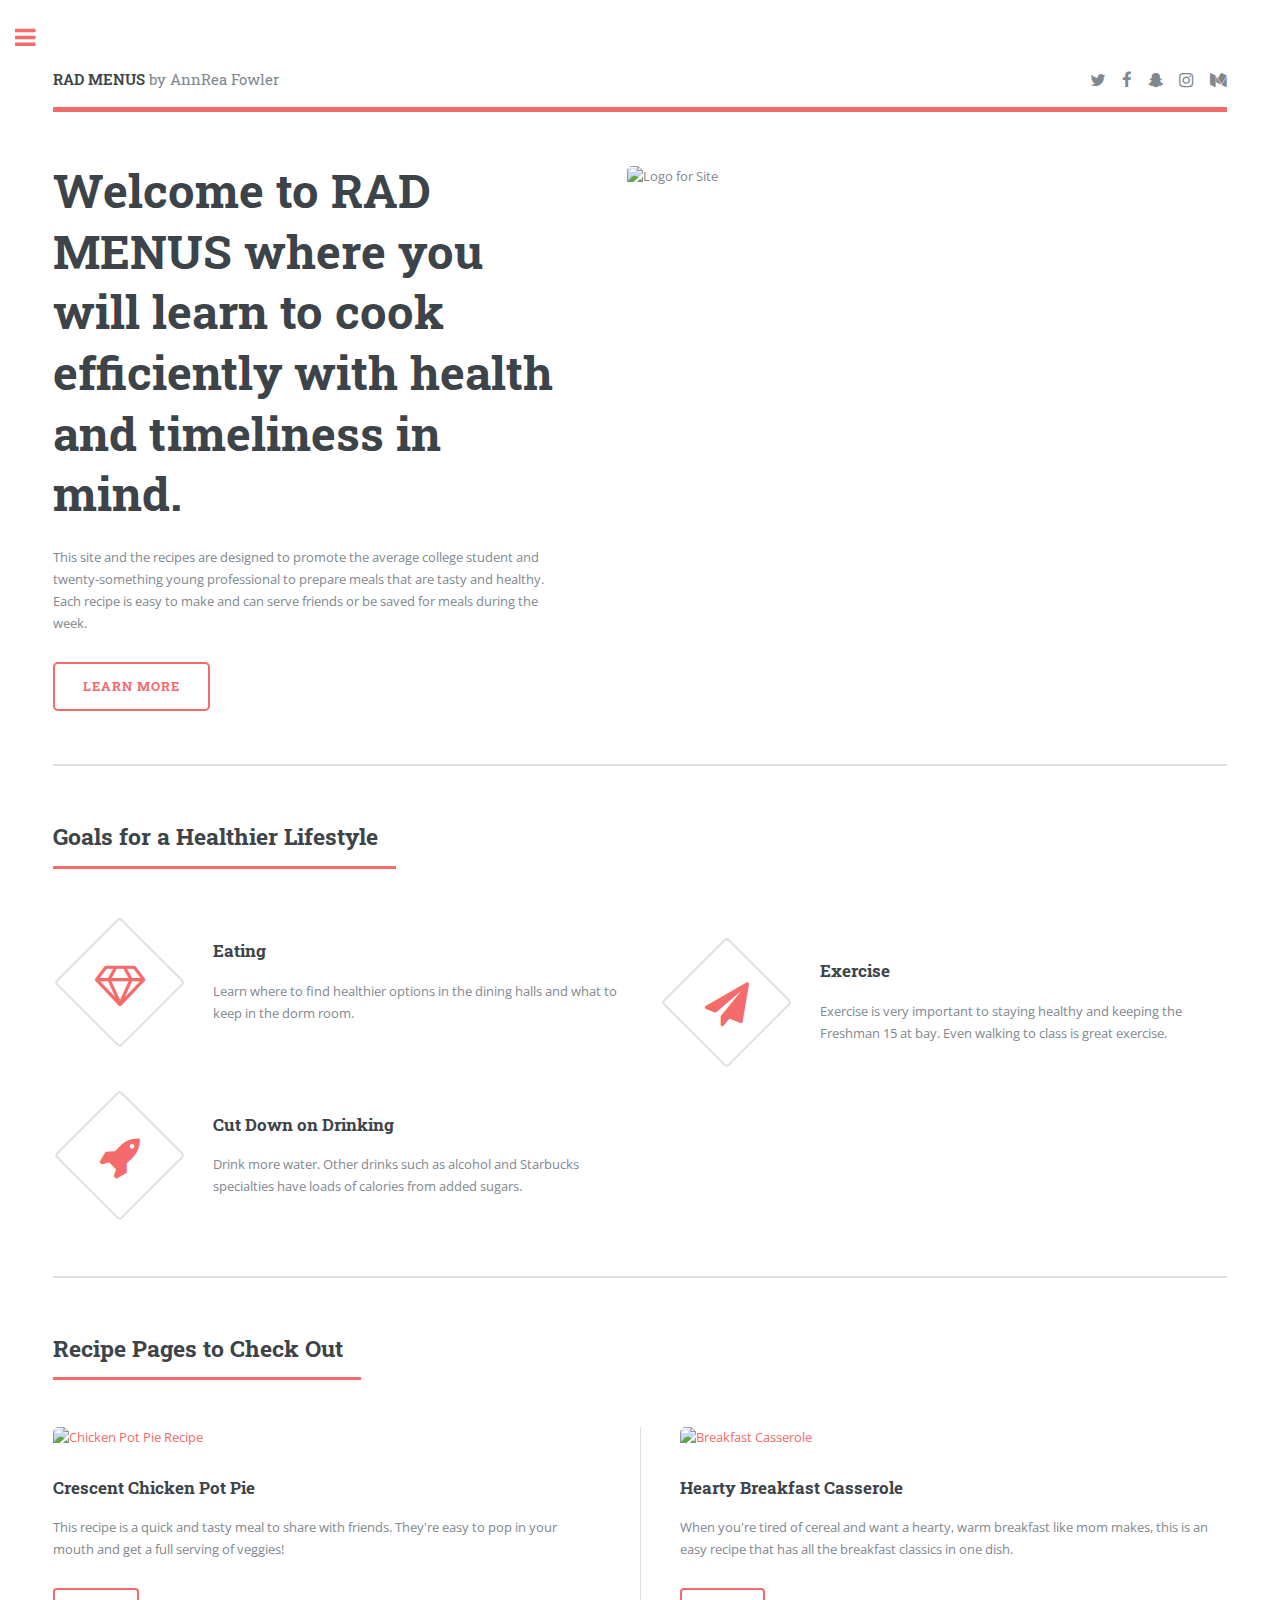
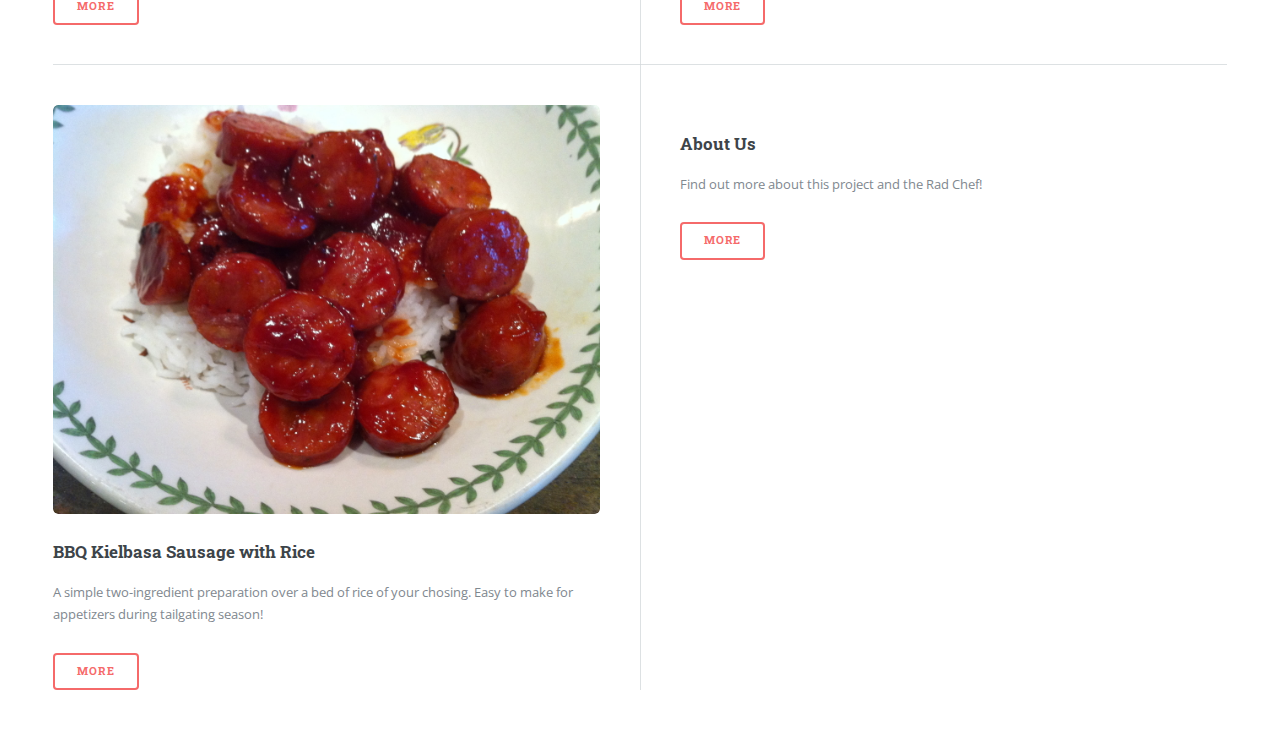
==== cooking/index.html @ 2efb7da5 "s" ====
<!DOCTYPE HTML>
<!--
	Editorial by HTML5 UP
	html5up.net | @ajlkn
	Free for personal and commercial use under the CCA 3.0 license (html5up.net/license)
-->
<html>
	<head>
		<title>Rad Menus</title>
		<meta charset="utf-8" />
		<meta name="viewport" content="width=device-width, initial-scale=1, user-scalable=no" />
		<!--[if lte IE 8]><script src="assets/js/ie/html5shiv.js"></script><![endif]-->
		<link rel="stylesheet" href="assets/css/main.css" />
		<link rel="icon" href="favicon-310.png">
	<style>	.larger-image-content
		{width: 600px;
	} </style>
		<!--[if lte IE 9]><link rel="stylesheet" href="assets/css/ie9.css" /><![endif]-->
		<!--[if lte IE 8]><link rel="stylesheet" href="assets/css/ie8.css" /><![endif]-->
	</head>
	<body>

		<!-- Wrapper -->
			<div id="wrapper">

				<!-- Main -->
					<div id="main">
						<div class="inner">

							<!-- Header -->
								<header id="header">
									<a href="index.html" class="logo"><strong>RAD MENUS</strong> by AnnRea Fowler</a>
									<ul class="icons">
										<li><a href="www.twitter.com" class="icon fa-twitter"><span class="label">Twitter</span></a></li>
										<li><a href="www.facebook.com" class="icon fa-facebook"><span class="label">Facebook</span></a></li>
										<li><a href="#" class="icon fa-snapchat-ghost"><span class="label">Snapchat</span></a></li>
										<li><a href="#" class="icon fa-instagram"><span class="label">Instagram</span></a></li>
										<li><a href="#" class="icon fa-medium"><span class="label">Medium</span></a></li>
									</ul>
								</header>

							<!-- Banner -->
								<section id="banner">
									<div class="content">
										<header>
											<h1>Welcome to RAD MENUS where you will learn to cook efficiently with health and timeliness in mind.</h1>
										</header>
										<p>This site and the recipes are designed to promote the average college student and twenty-something young professional to prepare meals that are tasty and healthy. Each recipe is easy to make and can serve friends or be saved for meals during the week.  </p>
										<ul class="actions">
											<li><a href="About.html" class="button big">Learn More</a></li>
										</ul>
									</div>
									<p><span class="image object">

										<img class=larger-image-content src="http://i68.tinypic.com/2dc66pg.jpg" alt="Logo for Site" style="width:600px;" />
									</span></p>
								</section>

							<!-- Section -->
								<section>
									<header class="major">
										<h2>Goals for a Healthier Lifestyle</h2>
									</header>
									<div class="features">
										<article>
											<span class="icon fa-diamond"></span>
											<div class="content">
												<h3>Eating</h3>
												<p>Learn where to find healthier options in the dining halls and what to keep in the dorm room.</p>
											</div>
										</article>
										<article>
											<span class="icon fa-paper-plane"></span>
											<div class="content">
												<h3>Exercise</h3>
												<p>Exercise is very important to staying healthy and keeping the Freshman 15 at bay. Even walking to class is great exercise. </p>
											</div>
										</article>
										<article>
											<span class="icon fa-rocket"></span>
											<div class="content">
												<h3>Cut Down on Drinking</h3>
												<p>Drink more water. Other drinks such as alcohol and Starbucks specialties have loads of calories from added sugars. </p>
											</div>
										</article>
									</div>
								</section>

							<!-- Section -->
								<section>
									<header class="major">
										<h2>Recipe Pages to Check Out</h2>
									</header>
									<div class="posts">
										<article>
											<a href="Chicken_Pot_Pie_Crescents.html" class="image"><img src="https://images-gmi-pmc.edge-generalmills.com/d4d0c660-a54b-4bd7-8ad3-fb649fcb37a4.jpg" alt="Chicken Pot Pie Recipe" /></a>
											<h3>Crescent Chicken Pot Pie</h3>
											<p>This recipe is a quick and tasty meal to share with friends. They're easy to pop in your mouth and get a full serving of veggies!</p>
											<ul class="actions">
												<li><a href="Chicken_Pot_Pie_Crescents.html" class="button">More</a></li>
											</ul>
										</article>
										<article>
											<a href="Hearty_Breakfast_Casserole.html" class="image"><img src="http://img.sndimg.com/food/image/upload/w_555,h_416,c_fit,fl_progressive,q_95/v1/img/recipes/50/08/9/2I3xii0cQrO5quRrZ9bZ_breakfast-casserole-1.jpg" alt="Breakfast Casserole" /></a>
											<h3>Hearty Breakfast Casserole</h3>
											<p>When you're tired of cereal and want a hearty, warm breakfast like mom makes, this is an easy recipe that has all the breakfast classics in one dish. </p>
											<ul class="actions">
												<li><a href="Hearty_Breakfast_Casserole.html" class="button">More</a></li>
											</ul>
										</article>
										<article>
											<a href="BBQ_Kielbasa_Sausage.html" class="image"><img src="Kielbasa.jpg" alt="" /></a>
											<h3>BBQ Kielbasa Sausage with Rice</h3>
											<p>A simple two-ingredient preparation over a bed of rice of your chosing. Easy to make for appetizers during tailgating season!</p>
											<ul class="actions">
												<li><a href="BBQ_Kielbasa_Sausage.html" class="button">More</a></li>
											</ul>
										</article>
										<article>
											<a href="About.html" class="image"><img src="#" alt="" /></a>
											<h3>About Us</h3>
											<p>Find out more about this project and the Rad Chef!</p>
											<ul class="actions">
												<li><a href="About.html" class="button">More</a></li>
											</ul>
										</article>
									</div>
								</section>

						</div>
					</div>

				<!-- Sidebar -->
					<div id="sidebar">
						<div class="inner">

							<!-- Search -->
								<section id="search" class="alt">
									<form method="post" action="#">
										<input type="text" name="query" id="query" placeholder="Search" />
									</form>
								</section>

							<!-- Menu -->
								<nav id="menu">
									<header class="major">
										<h2>Menu</h2>
									</header>
									<ul>
										<li><a href="index.html">Homepage</a></li>
										<li><a href="About.html">About</a></li>
										<li>
											<span class="opener">Recipes</span>
											<ul>
												<li><a href="Chicken_Pot_Pie_Crescents.html">Chicken Pot Pie Crescents</a></li>
												<li><a href="Hearty_Breakfast_Casserole.html">Hearty Breakfast Casserole</a></li>
												<li><a href="BBQ_Kielbasa_Sausage.html">BBQ Kielbasa Sausage with Rice</a></li>
											</ul>
										</li>

								</nav>

							<!-- Section -->
								<section>
									<header class="major">
										<h2>Foods to Keep Handy in your Room/Apartment</h2>
									</header>
									<div class="mini-posts">
										<article>
											<a href="Eat_Healthy_Podcast.html" class="image"><img src="#" alt="" /></a>
											<p>Listen to this podcast to find out what healthy snacks you should have in your dorm room or apartment. Also, how to make healthier decisions when eating in the dining halls.</p>
										</article>
									</div>
									<ul class="actions">
										<li><a href="#" class="button">More</a></li>
									</ul>
								</section>

							<!-- Section -->
								<section>
									<header class="major">
										<h2>Get in touch</h2>
									</header>
									<p>Do you have any recipe suggestions or any general tips on how to be a healthier college student? Would you like to share workout tips to do during class or work? Contact me here!</p>
									<ul class="contact">
										<li class="fa-envelope-o"><a href="#">annreaf2@vt.edu</a></li>
										<li class="fa-phone">(283) 555-3040</li>
										<li class="fa-home">720 Washington St. SW Blacksburg, VA 24061</li>
									</ul>
								</section>

							<!-- Footer -->
								<footer id="footer">
									<p class="copyright">&copy; Untitled. All rights reserved. Demo Images: <a href="https://unsplash.com">Unsplash</a>. Design: <a href="https://html5up.net">HTML5 UP</a>.</p>
								</footer>

						</div>
					</div>

			</div>

		<!-- Scripts -->
			<script src="assets/js/jquery.min.js"></script>
			<script src="assets/js/skel.min.js"></script>
			<script src="assets/js/util.js"></script>
			<!--[if lte IE 8]><script src="assets/js/ie/respond.min.js"></script><![endif]-->
			<script src="assets/js/main.js"></script>

	</body>
</html>
---- cooking/assets/css/main.css ----
@import url(font-awesome.min.css);
@import url("https://fonts.googleapis.com/css?family=Open+Sans:400,600,400italic,600italic|Roboto+Slab:400,700");

/*
	Editorial by HTML5 UP
	html5up.net | @ajlkn
	Free for personal and commercial use under the CCA 3.0 license (html5up.net/license)
*/

/* Reset */

	html, body, div, span, applet, object, iframe, h1, h2, h3, h4, h5, h6, p, blockquote, pre, a, abbr, acronym, address, big, cite, code, del, dfn, em, img, ins, kbd, q, s, samp, small, strike, strong, sub, sup, tt, var, b, u, i, center, dl, dt, dd, ol, ul, li, fieldset, form, label, legend, table, caption, tbody, tfoot, thead, tr, th, td, article, aside, canvas, details, embed, figure, figcaption, footer, header, hgroup, menu, nav, output, ruby, section, summary, time, mark, audio, video {
		margin: 0;
		padding: 0;
		border: 0;
		font-size: 100%;
		font: inherit;
		vertical-align: baseline;
	}

	article, aside, details, figcaption, figure, footer, header, hgroup, menu, nav, section {
		display: block;
	}

	body {
		line-height: 1;
	}

	ol, ul {
		list-style: none;
	}

	blockquote, q {
		quotes: none;
	}

	blockquote:before, blockquote:after, q:before, q:after {
		content: '';
		content: none;
	}

	table {
		border-collapse: collapse;
		border-spacing: 0;
	}

	body {
		-webkit-text-size-adjust: none;
	}

/* Box Model */

	*, *:before, *:after {
		-moz-box-sizing: border-box;
		-webkit-box-sizing: border-box;
		box-sizing: border-box;
	}

/* Grid */

	.row {
		border-bottom: solid 1px transparent;
		-moz-box-sizing: border-box;
		-webkit-box-sizing: border-box;
		box-sizing: border-box;
	}

	.row > * {
		float: left;
		-moz-box-sizing: border-box;
		-webkit-box-sizing: border-box;
		box-sizing: border-box;
	}

	.row:after, .row:before {
		content: '';
		display: block;
		clear: both;
		height: 0;
	}

	.row.uniform > * > :first-child {
		margin-top: 0;
	}

	.row.uniform > * > :last-child {
		margin-bottom: 0;
	}

	.row.\30 \25 > * {
		padding: 0 0 0 0em;
	}

	.row.\30 \25 {
		margin: 0 0 -1px 0em;
	}

	.row.uniform.\30 \25 > * {
		padding: 0em 0 0 0em;
	}

	.row.uniform.\30 \25 {
		margin: 0em 0 -1px 0em;
	}

	.row > * {
		padding: 0 0 0 1.5em;
	}

	.row {
		margin: 0 0 -1px -1.5em;
	}

	.row.uniform > * {
		padding: 1.5em 0 0 1.5em;
	}

	.row.uniform {
		margin: -1.5em 0 -1px -1.5em;
	}

	.row.\32 00\25 > * {
		padding: 0 0 0 3em;
	}

	.row.\32 00\25 {
		margin: 0 0 -1px -3em;
	}

	.row.uniform.\32 00\25 > * {
		padding: 3em 0 0 3em;
	}

	.row.uniform.\32 00\25 {
		margin: -3em 0 -1px -3em;
	}

	.row.\31 50\25 > * {
		padding: 0 0 0 2.25em;
	}

	.row.\31 50\25 {
		margin: 0 0 -1px -2.25em;
	}

	.row.uniform.\31 50\25 > * {
		padding: 2.25em 0 0 2.25em;
	}

	.row.uniform.\31 50\25 {
		margin: -2.25em 0 -1px -2.25em;
	}

	.row.\35 0\25 > * {
		padding: 0 0 0 0.75em;
	}

	.row.\35 0\25 {
		margin: 0 0 -1px -0.75em;
	}

	.row.uniform.\35 0\25 > * {
		padding: 0.75em 0 0 0.75em;
	}

	.row.uniform.\35 0\25 {
		margin: -0.75em 0 -1px -0.75em;
	}

	.row.\32 5\25 > * {
		padding: 0 0 0 0.375em;
	}

	.row.\32 5\25 {
		margin: 0 0 -1px -0.375em;
	}

	.row.uniform.\32 5\25 > * {
		padding: 0.375em 0 0 0.375em;
	}

	.row.uniform.\32 5\25 {
		margin: -0.375em 0 -1px -0.375em;
	}

	.\31 2u, .\31 2u\24 {
		width: 100%;
		clear: none;
		margin-left: 0;
	}

	.\31 1u, .\31 1u\24 {
		width: 91.6666666667%;
		clear: none;
		margin-left: 0;
	}

	.\31 0u, .\31 0u\24 {
		width: 83.3333333333%;
		clear: none;
		margin-left: 0;
	}

	.\39 u, .\39 u\24 {
		width: 75%;
		clear: none;
		margin-left: 0;
	}

	.\38 u, .\38 u\24 {
		width: 66.6666666667%;
		clear: none;
		margin-left: 0;
	}

	.\37 u, .\37 u\24 {
		width: 58.3333333333%;
		clear: none;
		margin-left: 0;
	}

	.\36 u, .\36 u\24 {
		width: 50%;
		clear: none;
		margin-left: 0;
	}

	.\35 u, .\35 u\24 {
		width: 41.6666666667%;
		clear: none;
		margin-left: 0;
	}

	.\34 u, .\34 u\24 {
		width: 33.3333333333%;
		clear: none;
		margin-left: 0;
	}

	.\33 u, .\33 u\24 {
		width: 25%;
		clear: none;
		margin-left: 0;
	}

	.\32 u, .\32 u\24 {
		width: 16.6666666667%;
		clear: none;
		margin-left: 0;
	}

	.\31 u, .\31 u\24 {
		width: 8.3333333333%;
		clear: none;
		margin-left: 0;
	}

	.\31 2u\24 + *,
	.\31 1u\24 + *,
	.\31 0u\24 + *,
	.\39 u\24 + *,
	.\38 u\24 + *,
	.\37 u\24 + *,
	.\36 u\24 + *,
	.\35 u\24 + *,
	.\34 u\24 + *,
	.\33 u\24 + *,
	.\32 u\24 + *,
	.\31 u\24 + * {
		clear: left;
	}

	.\-11u {
		margin-left: 91.66667%;
	}

	.\-10u {
		margin-left: 83.33333%;
	}

	.\-9u {
		margin-left: 75%;
	}

	.\-8u {
		margin-left: 66.66667%;
	}

	.\-7u {
		margin-left: 58.33333%;
	}

	.\-6u {
		margin-left: 50%;
	}

	.\-5u {
		margin-left: 41.66667%;
	}

	.\-4u {
		margin-left: 33.33333%;
	}

	.\-3u {
		margin-left: 25%;
	}

	.\-2u {
		margin-left: 16.66667%;
	}

	.\-1u {
		margin-left: 8.33333%;
	}

	@media screen and (max-width: 1680px) {

		.row > * {
			padding: 0 0 0 1.5em;
		}

		.row {
			margin: 0 0 -1px -1.5em;
		}

		.row.uniform > * {
			padding: 1.5em 0 0 1.5em;
		}

		.row.uniform {
			margin: -1.5em 0 -1px -1.5em;
		}

		.row.\32 00\25 > * {
			padding: 0 0 0 3em;
		}

		.row.\32 00\25 {
			margin: 0 0 -1px -3em;
		}

		.row.uniform.\32 00\25 > * {
			padding: 3em 0 0 3em;
		}

		.row.uniform.\32 00\25 {
			margin: -3em 0 -1px -3em;
		}

		.row.\31 50\25 > * {
			padding: 0 0 0 2.25em;
		}

		.row.\31 50\25 {
			margin: 0 0 -1px -2.25em;
		}

		.row.uniform.\31 50\25 > * {
			padding: 2.25em 0 0 2.25em;
		}

		.row.uniform.\31 50\25 {
			margin: -2.25em 0 -1px -2.25em;
		}

		.row.\35 0\25 > * {
			padding: 0 0 0 0.75em;
		}

		.row.\35 0\25 {
			margin: 0 0 -1px -0.75em;
		}

		.row.uniform.\35 0\25 > * {
			padding: 0.75em 0 0 0.75em;
		}

		.row.uniform.\35 0\25 {
			margin: -0.75em 0 -1px -0.75em;
		}

		.row.\32 5\25 > * {
			padding: 0 0 0 0.375em;
		}

		.row.\32 5\25 {
			margin: 0 0 -1px -0.375em;
		}

		.row.uniform.\32 5\25 > * {
			padding: 0.375em 0 0 0.375em;
		}

		.row.uniform.\32 5\25 {
			margin: -0.375em 0 -1px -0.375em;
		}

		.\31 2u\28xlarge\29, .\31 2u\24\28xlarge\29 {
			width: 100%;
			clear: none;
			margin-left: 0;
		}

		.\31 1u\28xlarge\29, .\31 1u\24\28xlarge\29 {
			width: 91.6666666667%;
			clear: none;
			margin-left: 0;
		}

		.\31 0u\28xlarge\29, .\31 0u\24\28xlarge\29 {
			width: 83.3333333333%;
			clear: none;
			margin-left: 0;
		}

		.\39 u\28xlarge\29, .\39 u\24\28xlarge\29 {
			width: 75%;
			clear: none;
			margin-left: 0;
		}

		.\38 u\28xlarge\29, .\38 u\24\28xlarge\29 {
			width: 66.6666666667%;
			clear: none;
			margin-left: 0;
		}

		.\37 u\28xlarge\29, .\37 u\24\28xlarge\29 {
			width: 58.3333333333%;
			clear: none;
			margin-left: 0;
		}

		.\36 u\28xlarge\29, .\36 u\24\28xlarge\29 {
			width: 50%;
			clear: none;
			margin-left: 0;
		}

		.\35 u\28xlarge\29, .\35 u\24\28xlarge\29 {
			width: 41.6666666667%;
			clear: none;
			margin-left: 0;
		}

		.\34 u\28xlarge\29, .\34 u\24\28xlarge\29 {
			width: 33.3333333333%;
			clear: none;
			margin-left: 0;
		}

		.\33 u\28xlarge\29, .\33 u\24\28xlarge\29 {
			width: 25%;
			clear: none;
			margin-left: 0;
		}

		.\32 u\28xlarge\29, .\32 u\24\28xlarge\29 {
			width: 16.6666666667%;
			clear: none;
			margin-left: 0;
		}

		.\31 u\28xlarge\29, .\31 u\24\28xlarge\29 {
			width: 8.3333333333%;
			clear: none;
			margin-left: 0;
		}

		.\31 2u\24\28xlarge\29 + *,
		.\31 1u\24\28xlarge\29 + *,
		.\31 0u\24\28xlarge\29 + *,
		.\39 u\24\28xlarge\29 + *,
		.\38 u\24\28xlarge\29 + *,
		.\37 u\24\28xlarge\29 + *,
		.\36 u\24\28xlarge\29 + *,
		.\35 u\24\28xlarge\29 + *,
		.\34 u\24\28xlarge\29 + *,
		.\33 u\24\28xlarge\29 + *,
		.\32 u\24\28xlarge\29 + *,
		.\31 u\24\28xlarge\29 + * {
			clear: left;
		}

		.\-11u\28xlarge\29 {
			margin-left: 91.66667%;
		}

		.\-10u\28xlarge\29 {
			margin-left: 83.33333%;
		}

		.\-9u\28xlarge\29 {
			margin-left: 75%;
		}

		.\-8u\28xlarge\29 {
			margin-left: 66.66667%;
		}

		.\-7u\28xlarge\29 {
			margin-left: 58.33333%;
		}

		.\-6u\28xlarge\29 {
			margin-left: 50%;
		}

		.\-5u\28xlarge\29 {
			margin-left: 41.66667%;
		}

		.\-4u\28xlarge\29 {
			margin-left: 33.33333%;
		}

		.\-3u\28xlarge\29 {
			margin-left: 25%;
		}

		.\-2u\28xlarge\29 {
			margin-left: 16.66667%;
		}

		.\-1u\28xlarge\29 {
			margin-left: 8.33333%;
		}

	}

	@media screen and (max-width: 1280px) {

		.row > * {
			padding: 0 0 0 1.5em;
		}

		.row {
			margin: 0 0 -1px -1.5em;
		}

		.row.uniform > * {
			padding: 1.5em 0 0 1.5em;
		}

		.row.uniform {
			margin: -1.5em 0 -1px -1.5em;
		}

		.row.\32 00\25 > * {
			padding: 0 0 0 3em;
		}

		.row.\32 00\25 {
			margin: 0 0 -1px -3em;
		}

		.row.uniform.\32 00\25 > * {
			padding: 3em 0 0 3em;
		}

		.row.uniform.\32 00\25 {
			margin: -3em 0 -1px -3em;
		}

		.row.\31 50\25 > * {
			padding: 0 0 0 2.25em;
		}

		.row.\31 50\25 {
			margin: 0 0 -1px -2.25em;
		}

		.row.uniform.\31 50\25 > * {
			padding: 2.25em 0 0 2.25em;
		}

		.row.uniform.\31 50\25 {
			margin: -2.25em 0 -1px -2.25em;
		}

		.row.\35 0\25 > * {
			padding: 0 0 0 0.75em;
		}

		.row.\35 0\25 {
			margin: 0 0 -1px -0.75em;
		}

		.row.uniform.\35 0\25 > * {
			padding: 0.75em 0 0 0.75em;
		}

		.row.uniform.\35 0\25 {
			margin: -0.75em 0 -1px -0.75em;
		}

		.row.\32 5\25 > * {
			padding: 0 0 0 0.375em;
		}

		.row.\32 5\25 {
			margin: 0 0 -1px -0.375em;
		}

		.row.uniform.\32 5\25 > * {
			padding: 0.375em 0 0 0.375em;
		}

		.row.uniform.\32 5\25 {
			margin: -0.375em 0 -1px -0.375em;
		}

		.\31 2u\28large\29, .\31 2u\24\28large\29 {
			width: 100%;
			clear: none;
			margin-left: 0;
		}

		.\31 1u\28large\29, .\31 1u\24\28large\29 {
			width: 91.6666666667%;
			clear: none;
			margin-left: 0;
		}

		.\31 0u\28large\29, .\31 0u\24\28large\29 {
			width: 83.3333333333%;
			clear: none;
			margin-left: 0;
		}

		.\39 u\28large\29, .\39 u\24\28large\29 {
			width: 75%;
			clear: none;
			margin-left: 0;
		}

		.\38 u\28large\29, .\38 u\24\28large\29 {
			width: 66.6666666667%;
			clear: none;
			margin-left: 0;
		}

		.\37 u\28large\29, .\37 u\24\28large\29 {
			width: 58.3333333333%;
			clear: none;
			margin-left: 0;
		}

		.\36 u\28large\29, .\36 u\24\28large\29 {
			width: 50%;
			clear: none;
			margin-left: 0;
		}

		.\35 u\28large\29, .\35 u\24\28large\29 {
			width: 41.6666666667%;
			clear: none;
			margin-left: 0;
		}

		.\34 u\28large\29, .\34 u\24\28large\29 {
			width: 33.3333333333%;
			clear: none;
			margin-left: 0;
		}

		.\33 u\28large\29, .\33 u\24\28large\29 {
			width: 25%;
			clear: none;
			margin-left: 0;
		}

		.\32 u\28large\29, .\32 u\24\28large\29 {
			width: 16.6666666667%;
			clear: none;
			margin-left: 0;
		}

		.\31 u\28large\29, .\31 u\24\28large\29 {
			width: 8.3333333333%;
			clear: none;
			margin-left: 0;
		}

		.\31 2u\24\28large\29 + *,
		.\31 1u\24\28large\29 + *,
		.\31 0u\24\28large\29 + *,
		.\39 u\24\28large\29 + *,
		.\38 u\24\28large\29 + *,
		.\37 u\24\28large\29 + *,
		.\36 u\24\28large\29 + *,
		.\35 u\24\28large\29 + *,
		.\34 u\24\28large\29 + *,
		.\33 u\24\28large\29 + *,
		.\32 u\24\28large\29 + *,
		.\31 u\24\28large\29 + * {
			clear: left;
		}

		.\-11u\28large\29 {
			margin-left: 91.66667%;
		}

		.\-10u\28large\29 {
			margin-left: 83.33333%;
		}

		.\-9u\28large\29 {
			margin-left: 75%;
		}

		.\-8u\28large\29 {
			margin-left: 66.66667%;
		}

		.\-7u\28large\29 {
			margin-left: 58.33333%;
		}

		.\-6u\28large\29 {
			margin-left: 50%;
		}

		.\-5u\28large\29 {
			margin-left: 41.66667%;
		}

		.\-4u\28large\29 {
			margin-left: 33.33333%;
		}

		.\-3u\28large\29 {
			margin-left: 25%;
		}

		.\-2u\28large\29 {
			margin-left: 16.66667%;
		}

		.\-1u\28large\29 {
			margin-left: 8.33333%;
		}

	}

	@media screen and (max-width: 980px) {

		.row > * {
			padding: 0 0 0 1.5em;
		}

		.row {
			margin: 0 0 -1px -1.5em;
		}

		.row.uniform > * {
			padding: 1.5em 0 0 1.5em;
		}

		.row.uniform {
			margin: -1.5em 0 -1px -1.5em;
		}

		.row.\32 00\25 > * {
			padding: 0 0 0 3em;
		}

		.row.\32 00\25 {
			margin: 0 0 -1px -3em;
		}

		.row.uniform.\32 00\25 > * {
			padding: 3em 0 0 3em;
		}

		.row.uniform.\32 00\25 {
			margin: -3em 0 -1px -3em;
		}

		.row.\31 50\25 > * {
			padding: 0 0 0 2.25em;
		}

		.row.\31 50\25 {
			margin: 0 0 -1px -2.25em;
		}

		.row.uniform.\31 50\25 > * {
			padding: 2.25em 0 0 2.25em;
		}

		.row.uniform.\31 50\25 {
			margin: -2.25em 0 -1px -2.25em;
		}

		.row.\35 0\25 > * {
			padding: 0 0 0 0.75em;
		}

		.row.\35 0\25 {
			margin: 0 0 -1px -0.75em;
		}

		.row.uniform.\35 0\25 > * {
			padding: 0.75em 0 0 0.75em;
		}

		.row.uniform.\35 0\25 {
			margin: -0.75em 0 -1px -0.75em;
		}

		.row.\32 5\25 > * {
			padding: 0 0 0 0.375em;
		}

		.row.\32 5\25 {
			margin: 0 0 -1px -0.375em;
		}

		.row.uniform.\32 5\25 > * {
			padding: 0.375em 0 0 0.375em;
		}

		.row.uniform.\32 5\25 {
			margin: -0.375em 0 -1px -0.375em;
		}

		.\31 2u\28medium\29, .\31 2u\24\28medium\29 {
			width: 100%;
			clear: none;
			margin-left: 0;
		}

		.\31 1u\28medium\29, .\31 1u\24\28medium\29 {
			width: 91.6666666667%;
			clear: none;
			margin-left: 0;
		}

		.\31 0u\28medium\29, .\31 0u\24\28medium\29 {
			width: 83.3333333333%;
			clear: none;
			margin-left: 0;
		}

		.\39 u\28medium\29, .\39 u\24\28medium\29 {
			width: 75%;
			clear: none;
			margin-left: 0;
		}

		.\38 u\28medium\29, .\38 u\24\28medium\29 {
			width: 66.6666666667%;
			clear: none;
			margin-left: 0;
		}

		.\37 u\28medium\29, .\37 u\24\28medium\29 {
			width: 58.3333333333%;
			clear: none;
			margin-left: 0;
		}

		.\36 u\28medium\29, .\36 u\24\28medium\29 {
			width: 50%;
			clear: none;
			margin-left: 0;
		}

		.\35 u\28medium\29, .\35 u\24\28medium\29 {
			width: 41.6666666667%;
			clear: none;
			margin-left: 0;
		}

		.\34 u\28medium\29, .\34 u\24\28medium\29 {
			width: 33.3333333333%;
			clear: none;
			margin-left: 0;
		}

		.\33 u\28medium\29, .\33 u\24\28medium\29 {
			width: 25%;
			clear: none;
			margin-left: 0;
		}

		.\32 u\28medium\29, .\32 u\24\28medium\29 {
			width: 16.6666666667%;
			clear: none;
			margin-left: 0;
		}

		.\31 u\28medium\29, .\31 u\24\28medium\29 {
			width: 8.3333333333%;
			clear: none;
			margin-left: 0;
		}

		.\31 2u\24\28medium\29 + *,
		.\31 1u\24\28medium\29 + *,
		.\31 0u\24\28medium\29 + *,
		.\39 u\24\28medium\29 + *,
		.\38 u\24\28medium\29 + *,
		.\37 u\24\28medium\29 + *,
		.\36 u\24\28medium\29 + *,
		.\35 u\24\28medium\29 + *,
		.\34 u\24\28medium\29 + *,
		.\33 u\24\28medium\29 + *,
		.\32 u\24\28medium\29 + *,
		.\31 u\24\28medium\29 + * {
			clear: left;
		}

		.\-11u\28medium\29 {
			margin-left: 91.66667%;
		}

		.\-10u\28medium\29 {
			margin-left: 83.33333%;
		}

		.\-9u\28medium\29 {
			margin-left: 75%;
		}

		.\-8u\28medium\29 {
			margin-left: 66.66667%;
		}

		.\-7u\28medium\29 {
			margin-left: 58.33333%;
		}

		.\-6u\28medium\29 {
			margin-left: 50%;
		}

		.\-5u\28medium\29 {
			margin-left: 41.66667%;
		}

		.\-4u\28medium\29 {
			margin-left: 33.33333%;
		}

		.\-3u\28medium\29 {
			margin-left: 25%;
		}

		.\-2u\28medium\29 {
			margin-left: 16.66667%;
		}

		.\-1u\28medium\29 {
			margin-left: 8.33333%;
		}

	}

	@media screen and (max-width: 736px) {

		.row > * {
			padding: 0 0 0 1.5em;
		}

		.row {
			margin: 0 0 -1px -1.5em;
		}

		.row.uniform > * {
			padding: 1.5em 0 0 1.5em;
		}

		.row.uniform {
			margin: -1.5em 0 -1px -1.5em;
		}

		.row.\32 00\25 > * {
			padding: 0 0 0 3em;
		}

		.row.\32 00\25 {
			margin: 0 0 -1px -3em;
		}

		.row.uniform.\32 00\25 > * {
			padding: 3em 0 0 3em;
		}

		.row.uniform.\32 00\25 {
			margin: -3em 0 -1px -3em;
		}

		.row.\31 50\25 > * {
			padding: 0 0 0 2.25em;
		}

		.row.\31 50\25 {
			margin: 0 0 -1px -2.25em;
		}

		.row.uniform.\31 50\25 > * {
			padding: 2.25em 0 0 2.25em;
		}

		.row.uniform.\31 50\25 {
			margin: -2.25em 0 -1px -2.25em;
		}

		.row.\35 0\25 > * {
			padding: 0 0 0 0.75em;
		}

		.row.\35 0\25 {
			margin: 0 0 -1px -0.75em;
		}

		.row.uniform.\35 0\25 > * {
			padding: 0.75em 0 0 0.75em;
		}

		.row.uniform.\35 0\25 {
			margin: -0.75em 0 -1px -0.75em;
		}

		.row.\32 5\25 > * {
			padding: 0 0 0 0.375em;
		}

		.row.\32 5\25 {
			margin: 0 0 -1px -0.375em;
		}

		.row.uniform.\32 5\25 > * {
			padding: 0.375em 0 0 0.375em;
		}

		.row.uniform.\32 5\25 {
			margin: -0.375em 0 -1px -0.375em;
		}

		.\31 2u\28small\29, .\31 2u\24\28small\29 {
			width: 100%;
			clear: none;
			margin-left: 0;
		}

		.\31 1u\28small\29, .\31 1u\24\28small\29 {
			width: 91.6666666667%;
			clear: none;
			margin-left: 0;
		}

		.\31 0u\28small\29, .\31 0u\24\28small\29 {
			width: 83.3333333333%;
			clear: none;
			margin-left: 0;
		}

		.\39 u\28small\29, .\39 u\24\28small\29 {
			width: 75%;
			clear: none;
			margin-left: 0;
		}

		.\38 u\28small\29, .\38 u\24\28small\29 {
			width: 66.6666666667%;
			clear: none;
			margin-left: 0;
		}

		.\37 u\28small\29, .\37 u\24\28small\29 {
			width: 58.3333333333%;
			clear: none;
			margin-left: 0;
		}

		.\36 u\28small\29, .\36 u\24\28small\29 {
			width: 50%;
			clear: none;
			margin-left: 0;
		}

		.\35 u\28small\29, .\35 u\24\28small\29 {
			width: 41.6666666667%;
			clear: none;
			margin-left: 0;
		}

		.\34 u\28small\29, .\34 u\24\28small\29 {
			width: 33.3333333333%;
			clear: none;
			margin-left: 0;
		}

		.\33 u\28small\29, .\33 u\24\28small\29 {
			width: 25%;
			clear: none;
			margin-left: 0;
		}

		.\32 u\28small\29, .\32 u\24\28small\29 {
			width: 16.6666666667%;
			clear: none;
			margin-left: 0;
		}

		.\31 u\28small\29, .\31 u\24\28small\29 {
			width: 8.3333333333%;
			clear: none;
			margin-left: 0;
		}

		.\31 2u\24\28small\29 + *,
		.\31 1u\24\28small\29 + *,
		.\31 0u\24\28small\29 + *,
		.\39 u\24\28small\29 + *,
		.\38 u\24\28small\29 + *,
		.\37 u\24\28small\29 + *,
		.\36 u\24\28small\29 + *,
		.\35 u\24\28small\29 + *,
		.\34 u\24\28small\29 + *,
		.\33 u\24\28small\29 + *,
		.\32 u\24\28small\29 + *,
		.\31 u\24\28small\29 + * {
			clear: left;
		}

		.\-11u\28small\29 {
			margin-left: 91.66667%;
		}

		.\-10u\28small\29 {
			margin-left: 83.33333%;
		}

		.\-9u\28small\29 {
			margin-left: 75%;
		}

		.\-8u\28small\29 {
			margin-left: 66.66667%;
		}

		.\-7u\28small\29 {
			margin-left: 58.33333%;
		}

		.\-6u\28small\29 {
			margin-left: 50%;
		}

		.\-5u\28small\29 {
			margin-left: 41.66667%;
		}

		.\-4u\28small\29 {
			margin-left: 33.33333%;
		}

		.\-3u\28small\29 {
			margin-left: 25%;
		}

		.\-2u\28small\29 {
			margin-left: 16.66667%;
		}

		.\-1u\28small\29 {
			margin-left: 8.33333%;
		}

	}

	@media screen and (max-width: 480px) {

		.row > * {
			padding: 0 0 0 1.5em;
		}

		.row {
			margin: 0 0 -1px -1.5em;
		}

		.row.uniform > * {
			padding: 1.5em 0 0 1.5em;
		}

		.row.uniform {
			margin: -1.5em 0 -1px -1.5em;
		}

		.row.\32 00\25 > * {
			padding: 0 0 0 3em;
		}

		.row.\32 00\25 {
			margin: 0 0 -1px -3em;
		}

		.row.uniform.\32 00\25 > * {
			padding: 3em 0 0 3em;
		}

		.row.uniform.\32 00\25 {
			margin: -3em 0 -1px -3em;
		}

		.row.\31 50\25 > * {
			padding: 0 0 0 2.25em;
		}

		.row.\31 50\25 {
			margin: 0 0 -1px -2.25em;
		}

		.row.uniform.\31 50\25 > * {
			padding: 2.25em 0 0 2.25em;
		}

		.row.uniform.\31 50\25 {
			margin: -2.25em 0 -1px -2.25em;
		}

		.row.\35 0\25 > * {
			padding: 0 0 0 0.75em;
		}

		.row.\35 0\25 {
			margin: 0 0 -1px -0.75em;
		}

		.row.uniform.\35 0\25 > * {
			padding: 0.75em 0 0 0.75em;
		}

		.row.uniform.\35 0\25 {
			margin: -0.75em 0 -1px -0.75em;
		}

		.row.\32 5\25 > * {
			padding: 0 0 0 0.375em;
		}

		.row.\32 5\25 {
			margin: 0 0 -1px -0.375em;
		}

		.row.uniform.\32 5\25 > * {
			padding: 0.375em 0 0 0.375em;
		}

		.row.uniform.\32 5\25 {
			margin: -0.375em 0 -1px -0.375em;
		}

		.\31 2u\28xsmall\29, .\31 2u\24\28xsmall\29 {
			width: 100%;
			clear: none;
			margin-left: 0;
		}

		.\31 1u\28xsmall\29, .\31 1u\24\28xsmall\29 {
			width: 91.6666666667%;
			clear: none;
			margin-left: 0;
		}

		.\31 0u\28xsmall\29, .\31 0u\24\28xsmall\29 {
			width: 83.3333333333%;
			clear: none;
			margin-left: 0;
		}

		.\39 u\28xsmall\29, .\39 u\24\28xsmall\29 {
			width: 75%;
			clear: none;
			margin-left: 0;
		}

		.\38 u\28xsmall\29, .\38 u\24\28xsmall\29 {
			width: 66.6666666667%;
			clear: none;
			margin-left: 0;
		}

		.\37 u\28xsmall\29, .\37 u\24\28xsmall\29 {
			width: 58.3333333333%;
			clear: none;
			margin-left: 0;
		}

		.\36 u\28xsmall\29, .\36 u\24\28xsmall\29 {
			width: 50%;
			clear: none;
			margin-left: 0;
		}

		.\35 u\28xsmall\29, .\35 u\24\28xsmall\29 {
			width: 41.6666666667%;
			clear: none;
			margin-left: 0;
		}

		.\34 u\28xsmall\29, .\34 u\24\28xsmall\29 {
			width: 33.3333333333%;
			clear: none;
			margin-left: 0;
		}

		.\33 u\28xsmall\29, .\33 u\24\28xsmall\29 {
			width: 25%;
			clear: none;
			margin-left: 0;
		}

		.\32 u\28xsmall\29, .\32 u\24\28xsmall\29 {
			width: 16.6666666667%;
			clear: none;
			margin-left: 0;
		}

		.\31 u\28xsmall\29, .\31 u\24\28xsmall\29 {
			width: 8.3333333333%;
			clear: none;
			margin-left: 0;
		}

		.\31 2u\24\28xsmall\29 + *,
		.\31 1u\24\28xsmall\29 + *,
		.\31 0u\24\28xsmall\29 + *,
		.\39 u\24\28xsmall\29 + *,
		.\38 u\24\28xsmall\29 + *,
		.\37 u\24\28xsmall\29 + *,
		.\36 u\24\28xsmall\29 + *,
		.\35 u\24\28xsmall\29 + *,
		.\34 u\24\28xsmall\29 + *,
		.\33 u\24\28xsmall\29 + *,
		.\32 u\24\28xsmall\29 + *,
		.\31 u\24\28xsmall\29 + * {
			clear: left;
		}

		.\-11u\28xsmall\29 {
			margin-left: 91.66667%;
		}

		.\-10u\28xsmall\29 {
			margin-left: 83.33333%;
		}

		.\-9u\28xsmall\29 {
			margin-left: 75%;
		}

		.\-8u\28xsmall\29 {
			margin-left: 66.66667%;
		}

		.\-7u\28xsmall\29 {
			margin-left: 58.33333%;
		}

		.\-6u\28xsmall\29 {
			margin-left: 50%;
		}

		.\-5u\28xsmall\29 {
			margin-left: 41.66667%;
		}

		.\-4u\28xsmall\29 {
			margin-left: 33.33333%;
		}

		.\-3u\28xsmall\29 {
			margin-left: 25%;
		}

		.\-2u\28xsmall\29 {
			margin-left: 16.66667%;
		}

		.\-1u\28xsmall\29 {
			margin-left: 8.33333%;
		}

	}

	@media screen and (max-width: 360px) {

		.row > * {
			padding: 0 0 0 1.5em;
		}

		.row {
			margin: 0 0 -1px -1.5em;
		}

		.row.uniform > * {
			padding: 1.5em 0 0 1.5em;
		}

		.row.uniform {
			margin: -1.5em 0 -1px -1.5em;
		}

		.row.\32 00\25 > * {
			padding: 0 0 0 3em;
		}

		.row.\32 00\25 {
			margin: 0 0 -1px -3em;
		}

		.row.uniform.\32 00\25 > * {
			padding: 3em 0 0 3em;
		}

		.row.uniform.\32 00\25 {
			margin: -3em 0 -1px -3em;
		}

		.row.\31 50\25 > * {
			padding: 0 0 0 2.25em;
		}

		.row.\31 50\25 {
			margin: 0 0 -1px -2.25em;
		}

		.row.uniform.\31 50\25 > * {
			padding: 2.25em 0 0 2.25em;
		}

		.row.uniform.\31 50\25 {
			margin: -2.25em 0 -1px -2.25em;
		}

		.row.\35 0\25 > * {
			padding: 0 0 0 0.75em;
		}

		.row.\35 0\25 {
			margin: 0 0 -1px -0.75em;
		}

		.row.uniform.\35 0\25 > * {
			padding: 0.75em 0 0 0.75em;
		}

		.row.uniform.\35 0\25 {
			margin: -0.75em 0 -1px -0.75em;
		}

		.row.\32 5\25 > * {
			padding: 0 0 0 0.375em;
		}

		.row.\32 5\25 {
			margin: 0 0 -1px -0.375em;
		}

		.row.uniform.\32 5\25 > * {
			padding: 0.375em 0 0 0.375em;
		}

		.row.uniform.\32 5\25 {
			margin: -0.375em 0 -1px -0.375em;
		}

		.\31 2u\28xxsmall\29, .\31 2u\24\28xxsmall\29 {
			width: 100%;
			clear: none;
			margin-left: 0;
		}

		.\31 1u\28xxsmall\29, .\31 1u\24\28xxsmall\29 {
			width: 91.6666666667%;
			clear: none;
			margin-left: 0;
		}

		.\31 0u\28xxsmall\29, .\31 0u\24\28xxsmall\29 {
			width: 83.3333333333%;
			clear: none;
			margin-left: 0;
		}

		.\39 u\28xxsmall\29, .\39 u\24\28xxsmall\29 {
			width: 75%;
			clear: none;
			margin-left: 0;
		}

		.\38 u\28xxsmall\29, .\38 u\24\28xxsmall\29 {
			width: 66.6666666667%;
			clear: none;
			margin-left: 0;
		}

		.\37 u\28xxsmall\29, .\37 u\24\28xxsmall\29 {
			width: 58.3333333333%;
			clear: none;
			margin-left: 0;
		}

		.\36 u\28xxsmall\29, .\36 u\24\28xxsmall\29 {
			width: 50%;
			clear: none;
			margin-left: 0;
		}

		.\35 u\28xxsmall\29, .\35 u\24\28xxsmall\29 {
			width: 41.6666666667%;
			clear: none;
			margin-left: 0;
		}

		.\34 u\28xxsmall\29, .\34 u\24\28xxsmall\29 {
			width: 33.3333333333%;
			clear: none;
			margin-left: 0;
		}

		.\33 u\28xxsmall\29, .\33 u\24\28xxsmall\29 {
			width: 25%;
			clear: none;
			margin-left: 0;
		}

		.\32 u\28xxsmall\29, .\32 u\24\28xxsmall\29 {
			width: 16.6666666667%;
			clear: none;
			margin-left: 0;
		}

		.\31 u\28xxsmall\29, .\31 u\24\28xxsmall\29 {
			width: 8.3333333333%;
			clear: none;
			margin-left: 0;
		}

		.\31 2u\24\28xxsmall\29 + *,
		.\31 1u\24\28xxsmall\29 + *,
		.\31 0u\24\28xxsmall\29 + *,
		.\39 u\24\28xxsmall\29 + *,
		.\38 u\24\28xxsmall\29 + *,
		.\37 u\24\28xxsmall\29 + *,
		.\36 u\24\28xxsmall\29 + *,
		.\35 u\24\28xxsmall\29 + *,
		.\34 u\24\28xxsmall\29 + *,
		.\33 u\24\28xxsmall\29 + *,
		.\32 u\24\28xxsmall\29 + *,
		.\31 u\24\28xxsmall\29 + * {
			clear: left;
		}

		.\-11u\28xxsmall\29 {
			margin-left: 91.66667%;
		}

		.\-10u\28xxsmall\29 {
			margin-left: 83.33333%;
		}

		.\-9u\28xxsmall\29 {
			margin-left: 75%;
		}

		.\-8u\28xxsmall\29 {
			margin-left: 66.66667%;
		}

		.\-7u\28xxsmall\29 {
			margin-left: 58.33333%;
		}

		.\-6u\28xxsmall\29 {
			margin-left: 50%;
		}

		.\-5u\28xxsmall\29 {
			margin-left: 41.66667%;
		}

		.\-4u\28xxsmall\29 {
			margin-left: 33.33333%;
		}

		.\-3u\28xxsmall\29 {
			margin-left: 25%;
		}

		.\-2u\28xxsmall\29 {
			margin-left: 16.66667%;
		}

		.\-1u\28xxsmall\29 {
			margin-left: 8.33333%;
		}

	}

	@media screen and (min-width: 1681px) {

		.row > * {
			padding: 0 0 0 1.5em;
		}

		.row {
			margin: 0 0 -1px -1.5em;
		}

		.row.uniform > * {
			padding: 1.5em 0 0 1.5em;
		}

		.row.uniform {
			margin: -1.5em 0 -1px -1.5em;
		}

		.row.\32 00\25 > * {
			padding: 0 0 0 3em;
		}

		.row.\32 00\25 {
			margin: 0 0 -1px -3em;
		}

		.row.uniform.\32 00\25 > * {
			padding: 3em 0 0 3em;
		}

		.row.uniform.\32 00\25 {
			margin: -3em 0 -1px -3em;
		}

		.row.\31 50\25 > * {
			padding: 0 0 0 2.25em;
		}

		.row.\31 50\25 {
			margin: 0 0 -1px -2.25em;
		}

		.row.uniform.\31 50\25 > * {
			padding: 2.25em 0 0 2.25em;
		}

		.row.uniform.\31 50\25 {
			margin: -2.25em 0 -1px -2.25em;
		}

		.row.\35 0\25 > * {
			padding: 0 0 0 0.75em;
		}

		.row.\35 0\25 {
			margin: 0 0 -1px -0.75em;
		}

		.row.uniform.\35 0\25 > * {
			padding: 0.75em 0 0 0.75em;
		}

		.row.uniform.\35 0\25 {
			margin: -0.75em 0 -1px -0.75em;
		}

		.row.\32 5\25 > * {
			padding: 0 0 0 0.375em;
		}

		.row.\32 5\25 {
			margin: 0 0 -1px -0.375em;
		}

		.row.uniform.\32 5\25 > * {
			padding: 0.375em 0 0 0.375em;
		}

		.row.uniform.\32 5\25 {
			margin: -0.375em 0 -1px -0.375em;
		}

		.\31 2u\28xlarge-to-max\29, .\31 2u\24\28xlarge-to-max\29 {
			width: 100%;
			clear: none;
			margin-left: 0;
		}

		.\31 1u\28xlarge-to-max\29, .\31 1u\24\28xlarge-to-max\29 {
			width: 91.6666666667%;
			clear: none;
			margin-left: 0;
		}

		.\31 0u\28xlarge-to-max\29, .\31 0u\24\28xlarge-to-max\29 {
			width: 83.3333333333%;
			clear: none;
			margin-left: 0;
		}

		.\39 u\28xlarge-to-max\29, .\39 u\24\28xlarge-to-max\29 {
			width: 75%;
			clear: none;
			margin-left: 0;
		}

		.\38 u\28xlarge-to-max\29, .\38 u\24\28xlarge-to-max\29 {
			width: 66.6666666667%;
			clear: none;
			margin-left: 0;
		}

		.\37 u\28xlarge-to-max\29, .\37 u\24\28xlarge-to-max\29 {
			width: 58.3333333333%;
			clear: none;
			margin-left: 0;
		}

		.\36 u\28xlarge-to-max\29, .\36 u\24\28xlarge-to-max\29 {
			width: 50%;
			clear: none;
			margin-left: 0;
		}

		.\35 u\28xlarge-to-max\29, .\35 u\24\28xlarge-to-max\29 {
			width: 41.6666666667%;
			clear: none;
			margin-left: 0;
		}

		.\34 u\28xlarge-to-max\29, .\34 u\24\28xlarge-to-max\29 {
			width: 33.3333333333%;
			clear: none;
			margin-left: 0;
		}

		.\33 u\28xlarge-to-max\29, .\33 u\24\28xlarge-to-max\29 {
			width: 25%;
			clear: none;
			margin-left: 0;
		}

		.\32 u\28xlarge-to-max\29, .\32 u\24\28xlarge-to-max\29 {
			width: 16.6666666667%;
			clear: none;
			margin-left: 0;
		}

		.\31 u\28xlarge-to-max\29, .\31 u\24\28xlarge-to-max\29 {
			width: 8.3333333333%;
			clear: none;
			margin-left: 0;
		}

		.\31 2u\24\28xlarge-to-max\29 + *,
		.\31 1u\24\28xlarge-to-max\29 + *,
		.\31 0u\24\28xlarge-to-max\29 + *,
		.\39 u\24\28xlarge-to-max\29 + *,
		.\38 u\24\28xlarge-to-max\29 + *,
		.\37 u\24\28xlarge-to-max\29 + *,
		.\36 u\24\28xlarge-to-max\29 + *,
		.\35 u\24\28xlarge-to-max\29 + *,
		.\34 u\24\28xlarge-to-max\29 + *,
		.\33 u\24\28xlarge-to-max\29 + *,
		.\32 u\24\28xlarge-to-max\29 + *,
		.\31 u\24\28xlarge-to-max\29 + * {
			clear: left;
		}

		.\-11u\28xlarge-to-max\29 {
			margin-left: 91.66667%;
		}

		.\-10u\28xlarge-to-max\29 {
			margin-left: 83.33333%;
		}

		.\-9u\28xlarge-to-max\29 {
			margin-left: 75%;
		}

		.\-8u\28xlarge-to-max\29 {
			margin-left: 66.66667%;
		}

		.\-7u\28xlarge-to-max\29 {
			margin-left: 58.33333%;
		}

		.\-6u\28xlarge-to-max\29 {
			margin-left: 50%;
		}

		.\-5u\28xlarge-to-max\29 {
			margin-left: 41.66667%;
		}

		.\-4u\28xlarge-to-max\29 {
			margin-left: 33.33333%;
		}

		.\-3u\28xlarge-to-max\29 {
			margin-left: 25%;
		}

		.\-2u\28xlarge-to-max\29 {
			margin-left: 16.66667%;
		}

		.\-1u\28xlarge-to-max\29 {
			margin-left: 8.33333%;
		}

	}

	@media screen and (min-width: 481px) and (max-width: 1680px) {

		.row > * {
			padding: 0 0 0 1.5em;
		}

		.row {
			margin: 0 0 -1px -1.5em;
		}

		.row.uniform > * {
			padding: 1.5em 0 0 1.5em;
		}

		.row.uniform {
			margin: -1.5em 0 -1px -1.5em;
		}

		.row.\32 00\25 > * {
			padding: 0 0 0 3em;
		}

		.row.\32 00\25 {
			margin: 0 0 -1px -3em;
		}

		.row.uniform.\32 00\25 > * {
			padding: 3em 0 0 3em;
		}

		.row.uniform.\32 00\25 {
			margin: -3em 0 -1px -3em;
		}

		.row.\31 50\25 > * {
			padding: 0 0 0 2.25em;
		}

		.row.\31 50\25 {
			margin: 0 0 -1px -2.25em;
		}

		.row.uniform.\31 50\25 > * {
			padding: 2.25em 0 0 2.25em;
		}

		.row.uniform.\31 50\25 {
			margin: -2.25em 0 -1px -2.25em;
		}

		.row.\35 0\25 > * {
			padding: 0 0 0 0.75em;
		}

		.row.\35 0\25 {
			margin: 0 0 -1px -0.75em;
		}

		.row.uniform.\35 0\25 > * {
			padding: 0.75em 0 0 0.75em;
		}

		.row.uniform.\35 0\25 {
			margin: -0.75em 0 -1px -0.75em;
		}

		.row.\32 5\25 > * {
			padding: 0 0 0 0.375em;
		}

		.row.\32 5\25 {
			margin: 0 0 -1px -0.375em;
		}

		.row.uniform.\32 5\25 > * {
			padding: 0.375em 0 0 0.375em;
		}

		.row.uniform.\32 5\25 {
			margin: -0.375em 0 -1px -0.375em;
		}

		.\31 2u\28small-to-xlarge\29, .\31 2u\24\28small-to-xlarge\29 {
			width: 100%;
			clear: none;
			margin-left: 0;
		}

		.\31 1u\28small-to-xlarge\29, .\31 1u\24\28small-to-xlarge\29 {
			width: 91.6666666667%;
			clear: none;
			margin-left: 0;
		}

		.\31 0u\28small-to-xlarge\29, .\31 0u\24\28small-to-xlarge\29 {
			width: 83.3333333333%;
			clear: none;
			margin-left: 0;
		}

		.\39 u\28small-to-xlarge\29, .\39 u\24\28small-to-xlarge\29 {
			width: 75%;
			clear: none;
			margin-left: 0;
		}

		.\38 u\28small-to-xlarge\29, .\38 u\24\28small-to-xlarge\29 {
			width: 66.6666666667%;
			clear: none;
			margin-left: 0;
		}

		.\37 u\28small-to-xlarge\29, .\37 u\24\28small-to-xlarge\29 {
			width: 58.3333333333%;
			clear: none;
			margin-left: 0;
		}

		.\36 u\28small-to-xlarge\29, .\36 u\24\28small-to-xlarge\29 {
			width: 50%;
			clear: none;
			margin-left: 0;
		}

		.\35 u\28small-to-xlarge\29, .\35 u\24\28small-to-xlarge\29 {
			width: 41.6666666667%;
			clear: none;
			margin-left: 0;
		}

		.\34 u\28small-to-xlarge\29, .\34 u\24\28small-to-xlarge\29 {
			width: 33.3333333333%;
			clear: none;
			margin-left: 0;
		}

		.\33 u\28small-to-xlarge\29, .\33 u\24\28small-to-xlarge\29 {
			width: 25%;
			clear: none;
			margin-left: 0;
		}

		.\32 u\28small-to-xlarge\29, .\32 u\24\28small-to-xlarge\29 {
			width: 16.6666666667%;
			clear: none;
			margin-left: 0;
		}

		.\31 u\28small-to-xlarge\29, .\31 u\24\28small-to-xlarge\29 {
			width: 8.3333333333%;
			clear: none;
			margin-left: 0;
		}

		.\31 2u\24\28small-to-xlarge\29 + *,
		.\31 1u\24\28small-to-xlarge\29 + *,
		.\31 0u\24\28small-to-xlarge\29 + *,
		.\39 u\24\28small-to-xlarge\29 + *,
		.\38 u\24\28small-to-xlarge\29 + *,
		.\37 u\24\28small-to-xlarge\29 + *,
		.\36 u\24\28small-to-xlarge\29 + *,
		.\35 u\24\28small-to-xlarge\29 + *,
		.\34 u\24\28small-to-xlarge\29 + *,
		.\33 u\24\28small-to-xlarge\29 + *,
		.\32 u\24\28small-to-xlarge\29 + *,
		.\31 u\24\28small-to-xlarge\29 + * {
			clear: left;
		}

		.\-11u\28small-to-xlarge\29 {
			margin-left: 91.66667%;
		}

		.\-10u\28small-to-xlarge\29 {
			margin-left: 83.33333%;
		}

		.\-9u\28small-to-xlarge\29 {
			margin-left: 75%;
		}

		.\-8u\28small-to-xlarge\29 {
			margin-left: 66.66667%;
		}

		.\-7u\28small-to-xlarge\29 {
			margin-left: 58.33333%;
		}

		.\-6u\28small-to-xlarge\29 {
			margin-left: 50%;
		}

		.\-5u\28small-to-xlarge\29 {
			margin-left: 41.66667%;
		}

		.\-4u\28small-to-xlarge\29 {
			margin-left: 33.33333%;
		}

		.\-3u\28small-to-xlarge\29 {
			margin-left: 25%;
		}

		.\-2u\28small-to-xlarge\29 {
			margin-left: 16.66667%;
		}

		.\-1u\28small-to-xlarge\29 {
			margin-left: 8.33333%;
		}

	}

/* Basic */

	@-ms-viewport {
		width: device-width;
	}

	body {
		-ms-overflow-style: scrollbar;
	}

	@media screen and (max-width: 480px) {

		html, body {
			min-width: 320px;
		}

	}

	body {
		background: #ffffff;
	}

		body.is-loading *, body.is-loading *:before, body.is-loading *:after, body.is-resizing *, body.is-resizing *:before, body.is-resizing *:after {
			-moz-animation: none !important;
			-webkit-animation: none !important;
			-ms-animation: none !important;
			animation: none !important;
			-moz-transition: none !important;
			-webkit-transition: none !important;
			-ms-transition: none !important;
			transition: none !important;
		}

/* Type */

	body, input, select, textarea {
		color: #7f888f;
		font-family: "Open Sans", sans-serif;
		font-size: 13pt;
		font-weight: 400;
		line-height: 1.65;
	}

		@media screen and (max-width: 1680px) {

			body, input, select, textarea {
				font-size: 11pt;
			}

		}

		@media screen and (max-width: 1280px) {

			body, input, select, textarea {
				font-size: 10pt;
			}

		}

		@media screen and (max-width: 360px) {

			body, input, select, textarea {
				font-size: 9pt;
			}

		}

	a {
		-moz-transition: color 0.2s ease-in-out, border-bottom-color 0.2s ease-in-out;
		-webkit-transition: color 0.2s ease-in-out, border-bottom-color 0.2s ease-in-out;
		-ms-transition: color 0.2s ease-in-out, border-bottom-color 0.2s ease-in-out;
		transition: color 0.2s ease-in-out, border-bottom-color 0.2s ease-in-out;
		border-bottom: dotted 1px;
		color: #f56a6a;
		text-decoration: none;
	}

		a:hover {
			border-bottom-color: #f56a6a;
			color: #f56a6a !important;
		}

			a:hover strong {
				color: inherit;
			}

	strong, b {
		color: #3d4449;
		font-weight: 600;
	}

	em, i {
		font-style: italic;
	}

	p {
		margin: 0 0 2em 0;
	}

	h1, h2, h3, h4, h5, h6 {
		color: #3d4449;
		font-family: "Roboto Slab", serif;
		font-weight: 700;
		line-height: 1.5;
		margin: 0 0 1em 0;
	}

		h1 a, h2 a, h3 a, h4 a, h5 a, h6 a {
			color: inherit;
			text-decoration: none;
		}

	h1 {
		font-size: 4em;
		margin: 0 0 0.5em 0;
		line-height: 1.3;
	}

	h2 {
		font-size: 1.75em;
	}

	h3 {
		font-size: 1.25em;
	}

	h4 {
		font-size: 1.1em;
	}

	h5 {
		font-size: 0.9em;
	}

	h6 {
		font-size: 0.7em;
	}

	@media screen and (max-width: 1680px) {

		h1 {
			font-size: 3.5em;
		}

	}

	@media screen and (max-width: 980px) {

		h1 {
			font-size: 3.25em;
		}

	}

	@media screen and (max-width: 736px) {

		h1 {
			font-size: 2em;
			line-height: 1.4;
		}

		h2 {
			font-size: 1.5em;
		}

	}

	sub {
		font-size: 0.8em;
		position: relative;
		top: 0.5em;
	}

	sup {
		font-size: 0.8em;
		position: relative;
		top: -0.5em;
	}

	blockquote {
		border-left: solid 3px rgba(210, 215, 217, 0.75);
		font-style: italic;
		margin: 0 0 2em 0;
		padding: 0.5em 0 0.5em 2em;
	}

	code {
		background: rgba(230, 235, 237, 0.25);
		border-radius: 0.375em;
		border: solid 1px rgba(210, 215, 217, 0.75);
		font-family: "Courier New", monospace;
		font-size: 0.9em;
		margin: 0 0.25em;
		padding: 0.25em 0.65em;
	}

	pre {
		-webkit-overflow-scrolling: touch;
		font-family: "Courier New", monospace;
		font-size: 0.9em;
		margin: 0 0 2em 0;
	}

		pre code {
			display: block;
			line-height: 1.75;
			padding: 1em 1.5em;
			overflow-x: auto;
		}

	hr {
		border: 0;
		border-bottom: solid 1px rgba(210, 215, 217, 0.75);
		margin: 2em 0;
	}

		hr.major {
			margin: 3em 0;
		}

	.align-left {
		text-align: left;
	}

	.align-center {
		text-align: center;
	}

	.align-right {
		text-align: right;
	}

/* Section/Article */

	section.special, article.special {
		text-align: center;
	}

	header p {
		font-family: "Roboto Slab", serif;
		font-size: 1em;
		font-weight: 400;
		letter-spacing: 0.075em;
		margin-top: -0.5em;
		text-transform: uppercase;
	}

	header.major > :last-child {
		border-bottom: solid 3px #f56a6a;
		display: inline-block;
		margin: 0 0 2em 0;
		padding: 0 0.75em 0.5em 0;
	}

	header.main > :last-child {
		margin: 0 0 1em 0;
	}

/* Form */

	form {
		margin: 0 0 2em 0;
	}

	label {
		color: #3d4449;
		display: block;
		font-size: 0.9em;
		font-weight: 600;
		margin: 0 0 1em 0;
	}

	input[type="text"],
	input[type="password"],
	input[type="email"],
	input[type="tel"],
	input[type="search"],
	input[type="url"],
	select,
	textarea {
		-moz-appearance: none;
		-webkit-appearance: none;
		-ms-appearance: none;
		appearance: none;
		background: #ffffff;
		border-radius: 0.375em;
		border: none;
		border: solid 1px rgba(210, 215, 217, 0.75);
		color: inherit;
		display: block;
		outline: 0;
		padding: 0 1em;
		text-decoration: none;
		width: 100%;
	}

		input[type="text"]:invalid,
		input[type="password"]:invalid,
		input[type="email"]:invalid,
		input[type="tel"]:invalid,
		input[type="search"]:invalid,
		input[type="url"]:invalid,
		select:invalid,
		textarea:invalid {
			box-shadow: none;
		}

		input[type="text"]:focus,
		input[type="password"]:focus,
		input[type="email"]:focus,
		input[type="tel"]:focus,
		input[type="search"]:focus,
		input[type="url"]:focus,
		select:focus,
		textarea:focus {
			border-color: #f56a6a;
			box-shadow: 0 0 0 1px #f56a6a;
		}

	.select-wrapper {
		text-decoration: none;
		display: block;
		position: relative;
	}

		.select-wrapper:before {
			-moz-osx-font-smoothing: grayscale;
			-webkit-font-smoothing: antialiased;
			font-family: FontAwesome;
			font-style: normal;
			font-weight: normal;
			text-transform: none !important;
		}

		.select-wrapper:before {
			color: rgba(210, 215, 217, 0.75);
			content: '\f078';
			display: block;
			height: 2.75em;
			line-height: 2.75em;
			pointer-events: none;
			position: absolute;
			right: 0;
			text-align: center;
			top: 0;
			width: 2.75em;
		}

		.select-wrapper select::-ms-expand {
			display: none;
		}

	input[type="text"],
	input[type="password"],
	input[type="email"],
	input[type="tel"],
	input[type="search"],
	input[type="url"],
	select {
		height: 2.75em;
	}

	textarea {
		padding: 0.75em 1em;
	}

	input[type="checkbox"],
	input[type="radio"] {
		-moz-appearance: none;
		-webkit-appearance: none;
		-ms-appearance: none;
		appearance: none;
		display: block;
		float: left;
		margin-right: -2em;
		opacity: 0;
		width: 1em;
		z-index: -1;
	}

		input[type="checkbox"] + label,
		input[type="radio"] + label {
			text-decoration: none;
			color: #7f888f;
			cursor: pointer;
			display: inline-block;
			font-size: 1em;
			font-weight: 400;
			padding-left: 2.4em;
			padding-right: 0.75em;
			position: relative;
		}

			input[type="checkbox"] + label:before,
			input[type="radio"] + label:before {
				-moz-osx-font-smoothing: grayscale;
				-webkit-font-smoothing: antialiased;
				font-family: FontAwesome;
				font-style: normal;
				font-weight: normal;
				text-transform: none !important;
			}

			input[type="checkbox"] + label:before,
			input[type="radio"] + label:before {
				background: #ffffff;
				border-radius: 0.375em;
				border: solid 1px rgba(210, 215, 217, 0.75);
				content: '';
				display: inline-block;
				height: 1.65em;
				left: 0;
				line-height: 1.58125em;
				position: absolute;
				text-align: center;
				top: 0;
				width: 1.65em;
			}

		input[type="checkbox"]:checked + label:before,
		input[type="radio"]:checked + label:before {
			background: #3d4449;
			border-color: #3d4449;
			color: #ffffff;
			content: '\f00c';
		}

		input[type="checkbox"]:focus + label:before,
		input[type="radio"]:focus + label:before {
			border-color: #f56a6a;
			box-shadow: 0 0 0 1px #f56a6a;
		}

	input[type="checkbox"] + label:before {
		border-radius: 0.375em;
	}

	input[type="radio"] + label:before {
		border-radius: 100%;
	}

	::-webkit-input-placeholder {
		color: #9fa3a6 !important;
		opacity: 1.0;
	}

	:-moz-placeholder {
		color: #9fa3a6 !important;
		opacity: 1.0;
	}

	::-moz-placeholder {
		color: #9fa3a6 !important;
		opacity: 1.0;
	}

	:-ms-input-placeholder {
		color: #9fa3a6 !important;
		opacity: 1.0;
	}

	.formerize-placeholder {
		color: #9fa3a6 !important;
		opacity: 1.0;
	}

/* Box */

	.box {
		border-radius: 0.375em;
		border: solid 1px rgba(210, 215, 217, 0.75);
		margin-bottom: 2em;
		padding: 1.5em;
	}

		.box > :last-child,
		.box > :last-child > :last-child,
		.box > :last-child > :last-child > :last-child {
			margin-bottom: 0;
		}

		.box.alt {
			border: 0;
			border-radius: 0;
			padding: 0;
		}

/* Icon */

	.icon {
		text-decoration: none;
		border-bottom: none;
		position: relative;
	}

		.icon:before {
			-moz-osx-font-smoothing: grayscale;
			-webkit-font-smoothing: antialiased;
			font-family: FontAwesome;
			font-style: normal;
			font-weight: normal;
			text-transform: none !important;
		}

		.icon > .label {
			display: none;
		}

/* Image */

	.image {
		border-radius: 0.375em;
		border: 0;
		display: inline-block;
		position: relative;
	}

		.image img {
			border-radius: 0.375em;
			display: block;
		}

		.image.left, .image.right {
			max-width: 40%;
		}

			.image.left img, .image.right img {
				width: 100%;
			}

		.image.left {
			float: left;
			padding: 0 1.5em 1em 0;
			top: 0.25em;
		}

		.image.right {
			float: right;
			padding: 0 0 1em 1.5em;
			top: 0.25em;
		}

		.image.fit {
			display: block;
			margin: 0 0 2em 0;
			width: 100%;
		}

			.image.fit img {
				width: 100%;
			}

		.image.main {
			display: block;
			margin: 0 0 3em 0;
			width: 100%;
		}

			.image.main img {
				width: 100%;
			}

	a.image {
		overflow: hidden;
	}

		a.image img {
			-moz-transition: -moz-transform 0.2s ease;
			-webkit-transition: -webkit-transform 0.2s ease;
			-ms-transition: -ms-transform 0.2s ease;
			transition: transform 0.2s ease;
		}

		a.image:hover img {
			-moz-transform: scale(1.075);
			-webkit-transform: scale(1.075);
			-ms-transform: scale(1.075);
			transform: scale(1.075);
		}

/* List */

	ol {
		list-style: decimal;
		margin: 0 0 2em 0;
		padding-left: 1.25em;
	}

		ol li {
			padding-left: 0.25em;
		}

	ul {
		list-style: disc;
		margin: 0 0 2em 0;
		padding-left: 1em;
	}

		ul li {
			padding-left: 0.5em;
		}

		ul.alt {
			list-style: none;
			padding-left: 0;
		}

			ul.alt li {
				border-top: solid 1px rgba(210, 215, 217, 0.75);
				padding: 0.5em 0;
			}

				ul.alt li:first-child {
					border-top: 0;
					padding-top: 0;
				}

		ul.icons {
			cursor: default;
			list-style: none;
			padding-left: 0;
		}

			ul.icons li {
				display: inline-block;
				padding: 0 1em 0 0;
			}

				ul.icons li:last-child {
					padding-right: 0;
				}

				ul.icons li .icon {
					color: inherit;
				}

					ul.icons li .icon:before {
						font-size: 1.25em;
					}

		ul.contact {
			list-style: none;
			padding: 0;
		}

			ul.contact li {
				text-decoration: none;
				border-top: solid 1px rgba(210, 215, 217, 0.75);
				margin: 1.5em 0 0 0;
				padding: 1.5em 0 0 3em;
				position: relative;
			}

				ul.contact li:before {
					-moz-osx-font-smoothing: grayscale;
					-webkit-font-smoothing: antialiased;
					font-family: FontAwesome;
					font-style: normal;
					font-weight: normal;
					text-transform: none !important;
				}

				ul.contact li:before {
					color: #f56a6a;
					display: inline-block;
					font-size: 1.5em;
					height: 1.125em;
					left: 0;
					line-height: 1.125em;
					position: absolute;
					text-align: center;
					top: 1em;
					width: 1.5em;
				}

				ul.contact li:first-child {
					border-top: 0;
					margin-top: 0;
					padding-top: 0;
				}

					ul.contact li:first-child:before {
						top: 0;
					}

				ul.contact li a {
					color: inherit;
				}

		ul.actions {
			cursor: default;
			list-style: none;
			padding-left: 0;
		}

			ul.actions li {
				display: inline-block;
				padding: 0 1em 0 0;
				vertical-align: middle;
			}

				ul.actions li:last-child {
					padding-right: 0;
				}

			ul.actions.small li {
				padding: 0 0.5em 0 0;
			}

			ul.actions.vertical li {
				display: block;
				padding: 1em 0 0 0;
			}

				ul.actions.vertical li:first-child {
					padding-top: 0;
				}

				ul.actions.vertical li > * {
					margin-bottom: 0;
				}

			ul.actions.vertical.small li {
				padding: 0.5em 0 0 0;
			}

				ul.actions.vertical.small li:first-child {
					padding-top: 0;
				}

			ul.actions.fit {
				display: table;
				margin-left: -1em;
				padding: 0;
				table-layout: fixed;
				width: calc(100% + 1em);
			}

				ul.actions.fit li {
					display: table-cell;
					padding: 0 0 0 1em;
				}

					ul.actions.fit li > * {
						margin-bottom: 0;
					}

				ul.actions.fit.small {
					margin-left: -0.5em;
					width: calc(100% + 0.5em);
				}

					ul.actions.fit.small li {
						padding: 0 0 0 0.5em;
					}

		ul.pagination {
			cursor: default;
			list-style: none;
			padding-left: 0;
		}

			ul.pagination li {
				display: inline-block;
				padding-left: 0;
				vertical-align: middle;
			}

				ul.pagination li > .page {
					-moz-transition: background-color 0.2s ease-in-out, color 0.2s ease-in-out;
					-webkit-transition: background-color 0.2s ease-in-out, color 0.2s ease-in-out;
					-ms-transition: background-color 0.2s ease-in-out, color 0.2s ease-in-out;
					transition: background-color 0.2s ease-in-out, color 0.2s ease-in-out;
					border-bottom: 0;
					border-radius: 0.375em;
					display: inline-block;
					font-size: 0.8em;
					font-weight: 600;
					height: 2em;
					line-height: 2em;
					margin: 0 0.125em;
					min-width: 2em;
					padding: 0 0.5em;
					text-align: center;
				}

					ul.pagination li > .page.active {
						background-color: #f56a6a;
						color: #ffffff !important;
					}

						ul.pagination li > .page.active:hover {
							background-color: #f67878;
						}

						ul.pagination li > .page.active:active {
							background-color: #f45c5c;
						}

				ul.pagination li:first-child {
					padding-right: 0.75em;
				}

				ul.pagination li:last-child {
					padding-left: 0.75em;
				}

			@media screen and (max-width: 480px) {

				ul.pagination li:nth-child(n+2):nth-last-child(n+2) {
					display: none;
				}

				ul.pagination li:first-child {
					padding-right: 0;
				}

			}

	dl {
		margin: 0 0 2em 0;
	}

		dl dt {
			display: block;
			font-weight: 600;
			margin: 0 0 1em 0;
		}

		dl dd {
			margin-left: 2em;
		}

/* Table */

	.table-wrapper {
		-webkit-overflow-scrolling: touch;
		overflow-x: auto;
	}

	table {
		margin: 0 0 2em 0;
		width: 100%;
	}

		table tbody tr {
			border: solid 1px rgba(210, 215, 217, 0.75);
			border-left: 0;
			border-right: 0;
		}

			table tbody tr:nth-child(2n + 1) {
				background-color: rgba(230, 235, 237, 0.25);
			}

		table td {
			padding: 0.75em 0.75em;
		}

		table th {
			color: #3d4449;
			font-size: 0.9em;
			font-weight: 600;
			padding: 0 0.75em 0.75em 0.75em;
			text-align: left;
		}

		table thead {
			border-bottom: solid 2px rgba(210, 215, 217, 0.75);
		}

		table tfoot {
			border-top: solid 2px rgba(210, 215, 217, 0.75);
		}

		table.alt {
			border-collapse: separate;
		}

			table.alt tbody tr td {
				border: solid 1px rgba(210, 215, 217, 0.75);
				border-left-width: 0;
				border-top-width: 0;
			}

				table.alt tbody tr td:first-child {
					border-left-width: 1px;
				}

			table.alt tbody tr:first-child td {
				border-top-width: 1px;
			}

			table.alt thead {
				border-bottom: 0;
			}

			table.alt tfoot {
				border-top: 0;
			}

/* Button */

	input[type="submit"],
	input[type="reset"],
	input[type="button"],
	button,
	.button {
		-moz-appearance: none;
		-webkit-appearance: none;
		-ms-appearance: none;
		appearance: none;
		-moz-transition: background-color 0.2s ease-in-out, color 0.2s ease-in-out;
		-webkit-transition: background-color 0.2s ease-in-out, color 0.2s ease-in-out;
		-ms-transition: background-color 0.2s ease-in-out, color 0.2s ease-in-out;
		transition: background-color 0.2s ease-in-out, color 0.2s ease-in-out;
		background-color: transparent;
		border-radius: 0.375em;
		border: 0;
		box-shadow: inset 0 0 0 2px #f56a6a;
		color: #f56a6a !important;
		cursor: pointer;
		display: inline-block;
		font-family: "Roboto Slab", serif;
		font-size: 0.8em;
		font-weight: 700;
		height: 3.5em;
		letter-spacing: 0.075em;
		line-height: 3.5em;
		padding: 0 2.25em;
		text-align: center;
		text-decoration: none;
		text-transform: uppercase;
		white-space: nowrap;
	}

		input[type="submit"]:hover,
		input[type="reset"]:hover,
		input[type="button"]:hover,
		button:hover,
		.button:hover {
			background-color: rgba(245, 106, 106, 0.05);
		}

		input[type="submit"]:active,
		input[type="reset"]:active,
		input[type="button"]:active,
		button:active,
		.button:active {
			background-color: rgba(245, 106, 106, 0.15);
		}

		input[type="submit"].icon:before,
		input[type="reset"].icon:before,
		input[type="button"].icon:before,
		button.icon:before,
		.button.icon:before {
			margin-right: 0.5em;
		}

		input[type="submit"].fit,
		input[type="reset"].fit,
		input[type="button"].fit,
		button.fit,
		.button.fit {
			display: block;
			margin: 0 0 1em 0;
			width: 100%;
		}

		input[type="submit"].small,
		input[type="reset"].small,
		input[type="button"].small,
		button.small,
		.button.small {
			font-size: 0.6em;
		}

		input[type="submit"].big,
		input[type="reset"].big,
		input[type="button"].big,
		button.big,
		.button.big {
			font-size: 1em;
			height: 3.65em;
			line-height: 3.65em;
		}

		input[type="submit"].special,
		input[type="reset"].special,
		input[type="button"].special,
		button.special,
		.button.special {
			background-color: #f56a6a;
			box-shadow: none;
			color: #ffffff !important;
		}

			input[type="submit"].special:hover,
			input[type="reset"].special:hover,
			input[type="button"].special:hover,
			button.special:hover,
			.button.special:hover {
				background-color: #f67878;
			}

			input[type="submit"].special:active,
			input[type="reset"].special:active,
			input[type="button"].special:active,
			button.special:active,
			.button.special:active {
				background-color: #f45c5c;
			}

		input[type="submit"].disabled, input[type="submit"]:disabled,
		input[type="reset"].disabled,
		input[type="reset"]:disabled,
		input[type="button"].disabled,
		input[type="button"]:disabled,
		button.disabled,
		button:disabled,
		.button.disabled,
		.button:disabled {
			-moz-pointer-events: none;
			-webkit-pointer-events: none;
			-ms-pointer-events: none;
			pointer-events: none;
			opacity: 0.25;
		}

/* Mini Posts */

	.mini-posts article {
		border-top: solid 1px rgba(210, 215, 217, 0.75);
		margin-top: 2em;
		padding-top: 2em;
	}

		.mini-posts article .image {
			display: block;
			margin: 0 0 1.5em 0;
		}

			.mini-posts article .image img {
				display: block;
				width: 100%;
			}

		.mini-posts article:first-child {
			border-top: 0;
			margin-top: 0;
			padding-top: 0;
		}

/* Features */

	.features {
		display: -moz-flex;
		display: -webkit-flex;
		display: -ms-flex;
		display: flex;
		-moz-flex-wrap: wrap;
		-webkit-flex-wrap: wrap;
		-ms-flex-wrap: wrap;
		flex-wrap: wrap;
		margin: 0 0 2em -3em;
		width: calc(100% + 3em);
	}

		.features article {
			-moz-align-items: center;
			-webkit-align-items: center;
			-ms-align-items: center;
			align-items: center;
			display: -moz-flex;
			display: -webkit-flex;
			display: -ms-flex;
			display: flex;
			margin: 0 0 3em 3em;
			position: relative;
			width: calc(50% - 3em);
		}

			.features article:nth-child(2n - 1) {
				margin-right: 1.5em;
			}

			.features article:nth-child(2n) {
				margin-left: 1.5em;
			}

			.features article:nth-last-child(1), .features article:nth-last-child(2) {
				margin-bottom: 0;
			}

			.features article .icon {
				-moz-flex-grow: 0;
				-webkit-flex-grow: 0;
				-ms-flex-grow: 0;
				flex-grow: 0;
				-moz-flex-shrink: 0;
				-webkit-flex-shrink: 0;
				-ms-flex-shrink: 0;
				flex-shrink: 0;
				display: block;
				height: 10em;
				line-height: 10em;
				margin: 0 2em 0 0;
				text-align: center;
				width: 10em;
			}

				.features article .icon:before {
					color: #f56a6a;
					font-size: 2.75rem;
					position: relative;
					top: 0.05em;
				}

				.features article .icon:after {
					-moz-transform: rotate(45deg);
					-webkit-transform: rotate(45deg);
					-ms-transform: rotate(45deg);
					transform: rotate(45deg);
					border-radius: 0.25rem;
					border: solid 2px rgba(210, 215, 217, 0.75);
					content: '';
					display: block;
					height: 7em;
					left: 50%;
					margin: -3.5em 0 0 -3.5em;
					position: absolute;
					top: 50%;
					width: 7em;
				}

			.features article .content {
				-moz-flex-grow: 1;
				-webkit-flex-grow: 1;
				-ms-flex-grow: 1;
				flex-grow: 1;
				-moz-flex-shrink: 1;
				-webkit-flex-shrink: 1;
				-ms-flex-shrink: 1;
				flex-shrink: 1;
				width: 100%;
			}

				.features article .content > :last-child {
					margin-bottom: 0;
				}

		@media screen and (max-width: 980px) {

			.features {
				margin: 0 0 2em 0;
				width: 100%;
			}

				.features article {
					margin: 0 0 3em 0;
					width: 100%;
				}

					.features article:nth-child(2n - 1) {
						margin-right: 0;
					}

					.features article:nth-child(2n) {
						margin-left: 0;
					}

					.features article:nth-last-child(1), .features article:nth-last-child(2) {
						margin-bottom: 3em;
					}

					.features article:last-child {
						margin-bottom: 0;
					}

					.features article .icon {
						height: 8em;
						line-height: 8em;
						width: 8em;
					}

						.features article .icon:before {
							font-size: 2.25rem;
						}

						.features article .icon:after {
							height: 6em;
							margin: -3em 0 0 -3em;
							width: 6em;
						}

		}

		@media screen and (max-width: 480px) {

			.features article {
				-moz-flex-direction: column;
				-webkit-flex-direction: column;
				-ms-flex-direction: column;
				flex-direction: column;
				-moz-align-items: -moz-flex-start;
				-webkit-align-items: -webkit-flex-start;
				-ms-align-items: -ms-flex-start;
				align-items: flex-start;
			}

				.features article .icon {
					height: 6em;
					line-height: 6em;
					margin: 0 0 1.5em 0;
					width: 6em;
				}

					.features article .icon:before {
						font-size: 1.5rem;
					}

					.features article .icon:after {
						height: 4em;
						margin: -2em 0 0 -2em;
						width: 4em;
					}

		}

		@media screen and (max-width: 480px) {

			.features article .icon:before {
				font-size: 1.25rem;
			}

		}

/* Posts */

	.posts {
		display: -moz-flex;
		display: -webkit-flex;
		display: -ms-flex;
		display: flex;
		-moz-flex-wrap: wrap;
		-webkit-flex-wrap: wrap;
		-ms-flex-wrap: wrap;
		flex-wrap: wrap;
		margin: 0 0 2em -6em;
		width: calc(100% + 6em);
	}

		.posts article {
			-moz-flex-grow: 0;
			-webkit-flex-grow: 0;
			-ms-flex-grow: 0;
			flex-grow: 0;
			-moz-flex-shrink: 1;
			-webkit-flex-shrink: 1;
			-ms-flex-shrink: 1;
			flex-shrink: 1;
			margin: 0 0 6em 6em;
			position: relative;
			width: calc(33.33333% - 6em);
		}

			.posts article:before {
				background: rgba(210, 215, 217, 0.75);
				content: '';
				display: block;
				height: calc(100% + 6em);
				left: -3em;
				position: absolute;
				top: 0;
				width: 1px;
			}

			.posts article:after {
				background: rgba(210, 215, 217, 0.75);
				bottom: -3em;
				content: '';
				display: block;
				height: 1px;
				position: absolute;
				right: 0;
				width: calc(100% + 6em);
			}

			.posts article > :last-child {
				margin-bottom: 0;
			}

			.posts article .image {
				display: block;
				margin: 0 0 2em 0;
			}

				.posts article .image img {
					display: block;
					width: 100%;
				}

		@media screen and (min-width: 1681px) {

			.posts article:nth-child(3n + 1):before {
				display: none;
			}

			.posts article:nth-child(3n + 1):after {
				width: 100%;
			}

			.posts article:nth-last-child(1), .posts article:nth-last-child(2), .posts article:nth-last-child(3) {
				margin-bottom: 0;
			}

				.posts article:nth-last-child(1):before, .posts article:nth-last-child(2):before, .posts article:nth-last-child(3):before {
					height: 100%;
				}

				.posts article:nth-last-child(1):after, .posts article:nth-last-child(2):after, .posts article:nth-last-child(3):after {
					display: none;
				}

		}

		@media screen and (max-width: 1680px) {

			.posts article {
				width: calc(50% - 6em);
			}

				.posts article:nth-last-child(3) {
					margin-bottom: 6em;
				}

		}

		@media screen and (min-width: 481px) and (max-width: 1680px) {

			.posts article:nth-child(2n + 1):before {
				display: none;
			}

			.posts article:nth-child(2n + 1):after {
				width: 100%;
			}

			.posts article:nth-last-child(1), .posts article:nth-last-child(2) {
				margin-bottom: 0;
			}

				.posts article:nth-last-child(1):before, .posts article:nth-last-child(2):before {
					height: 100%;
				}

				.posts article:nth-last-child(1):after, .posts article:nth-last-child(2):after {
					display: none;
				}

		}

		@media screen and (max-width: 736px) {

			.posts {
				margin: 0 0 2em -4.5em;
				width: calc(100% + 4.5em);
			}

				.posts article {
					margin: 0 0 4.5em 4.5em;
					width: calc(50% - 4.5em);
				}

					.posts article:before {
						height: calc(100% + 4.5em);
						left: -2.25em;
					}

					.posts article:after {
						bottom: -2.25em;
						width: calc(100% + 4.5em);
					}

					.posts article:nth-last-child(3) {
						margin-bottom: 4.5em;
					}

		}

		@media screen and (max-width: 480px) {

			.posts {
				margin: 0 0 2em 0;
				width: 100%;
			}

				.posts article {
					margin: 0 0 4.5em 0;
					width: 100%;
				}

					.posts article:before {
						display: none;
					}

					.posts article:after {
						width: 100%;
					}

					.posts article:last-child {
						margin-bottom: 0;
					}

						.posts article:last-child:after {
							display: none;
						}

		}

/* Wrapper */

	#wrapper {
		display: -moz-flex;
		display: -webkit-flex;
		display: -ms-flex;
		display: flex;
		-moz-flex-direction: row-reverse;
		-webkit-flex-direction: row-reverse;
		-ms-flex-direction: row-reverse;
		flex-direction: row-reverse;
		min-height: 100vh;
	}

/* Main */

	#main {
		-moz-flex-grow: 1;
		-webkit-flex-grow: 1;
		-ms-flex-grow: 1;
		flex-grow: 1;
		-moz-flex-shrink: 1;
		-webkit-flex-shrink: 1;
		-ms-flex-shrink: 1;
		flex-shrink: 1;
		width: 100%;
	}

		#main > .inner {
			padding: 0 6em 0.1em 6em ;
			margin: 0 auto;
			max-width: 110em;
		}

			#main > .inner > section {
				padding: 6em 0 4em 0 ;
				border-top: solid 2px rgba(210, 215, 217, 0.75);
			}

				#main > .inner > section:first-of-type {
					border-top: 0 !important;
				}

		@media screen and (max-width: 1680px) {

			#main > .inner {
				padding: 0 5em 0.1em 5em ;
			}

				#main > .inner > section {
					padding: 5em 0 3em 0 ;
				}

		}

		@media screen and (max-width: 1280px) {

			#main > .inner {
				padding: 0 4em 0.1em 4em ;
			}

				#main > .inner > section {
					padding: 4em 0 2em 0 ;
				}

		}

		@media screen and (max-width: 736px) {

			#main > .inner {
				padding: 0 2em 0.1em 2em ;
			}

				#main > .inner > section {
					padding: 3em 0 1em 0 ;
				}

		}

/* Sidebar */

	#search form {
		text-decoration: none;
		position: relative;
	}

		#search form:before {
			-moz-osx-font-smoothing: grayscale;
			-webkit-font-smoothing: antialiased;
			font-family: FontAwesome;
			font-style: normal;
			font-weight: normal;
			text-transform: none !important;
		}

		#search form:before {
			-moz-transform: scaleX(-1);
			-webkit-transform: scaleX(-1);
			-ms-transform: scaleX(-1);
			transform: scaleX(-1);
			color: #7f888f;
			content: '\f002';
			cursor: default;
			display: block;
			font-size: 1.5em;
			height: 2em;
			line-height: 2em;
			opacity: 0.325;
			position: absolute;
			right: 0;
			text-align: center;
			top: 0;
			width: 2em;
		}

		#search form input[type="text"] {
			padding-right: 2.75em;
		}

	#sidebar {
		-moz-flex-grow: 0;
		-webkit-flex-grow: 0;
		-ms-flex-grow: 0;
		flex-grow: 0;
		-moz-flex-shrink: 0;
		-webkit-flex-shrink: 0;
		-ms-flex-shrink: 0;
		flex-shrink: 0;
		-moz-transition: margin-left 0.5s ease, box-shadow 0.5s ease;
		-webkit-transition: margin-left 0.5s ease, box-shadow 0.5s ease;
		-ms-transition: margin-left 0.5s ease, box-shadow 0.5s ease;
		transition: margin-left 0.5s ease, box-shadow 0.5s ease;
		background-color: #f5f6f7;
		font-size: 0.9em;
		position: relative;
		width: 26em;
	}

		#sidebar h2 {
			font-size: 1.38889em;
		}

		#sidebar > .inner {
			padding: 2.22222em 2.22222em 2.44444em 2.22222em ;
			position: relative;
			width: 26em;
		}

			#sidebar > .inner > * {
				border-bottom: solid 2px rgba(210, 215, 217, 0.75);
				margin: 0 0 3.5em 0;
				padding: 0 0 3.5em 0;
			}

				#sidebar > .inner > * > :last-child {
					margin-bottom: 0;
				}

				#sidebar > .inner > *:last-child {
					border-bottom: 0;
					margin-bottom: 0;
					padding-bottom: 0;
				}

			#sidebar > .inner > .alt {
				background-color: #eff1f2;
				border-bottom: 0;
				margin: -2.22222em 0 4.44444em -2.22222em;
				padding: 2.22222em;
				width: calc(100% + 4.44444em);
			}

		#sidebar .toggle {
			text-decoration: none;
			-moz-transition: left 0.5s ease;
			-webkit-transition: left 0.5s ease;
			-ms-transition: left 0.5s ease;
			transition: left 0.5s ease;
			-webkit-tap-highlight-color: rgba(255, 255, 255, 0);
			border: 0;
			display: block;
			height: 7.5em;
			left: 26em;
			line-height: 7.5em;
			outline: 0;
			overflow: hidden;
			position: absolute;
			text-align: center;
			text-indent: 7.5em;
			top: 0;
			width: 6em;
			z-index: 10000;
		}

			#sidebar .toggle:before {
				-moz-osx-font-smoothing: grayscale;
				-webkit-font-smoothing: antialiased;
				font-family: FontAwesome;
				font-style: normal;
				font-weight: normal;
				text-transform: none !important;
			}

			#sidebar .toggle:before {
				content: '\f0c9';
				font-size: 2rem;
				height: inherit;
				left: 0;
				line-height: inherit;
				position: absolute;
				text-indent: 0;
				top: 0;
				width: inherit;
			}

		#sidebar.inactive {
			margin-left: -26em;
		}

		@media screen and (max-width: 1680px) {

			#sidebar {
				width: 24em;
			}

				#sidebar > .inner {
					padding: 1.66667em 1.66667em 1.33333em 1.66667em ;
					width: 24em;
				}

					#sidebar > .inner > .alt {
						margin: -1.66667em 0 3.33333em -1.66667em;
						padding: 1.66667em;
						width: calc(100% + 3.33333em);
					}

				#sidebar .toggle {
					height: 6.25em;
					left: 24em;
					line-height: 6.25em;
					text-indent: 5em;
					width: 5em;
				}

					#sidebar .toggle:before {
						font-size: 1.5rem;
					}

				#sidebar.inactive {
					margin-left: -24em;
				}

		}

		@media screen and (max-width: 1280px) {

			#sidebar {
				box-shadow: 0 0 5em 0 rgba(0, 0, 0, 0.175);
				height: 100%;
				left: 0;
				position: fixed;
				top: 0;
				z-index: 10000;
			}

				#sidebar.inactive {
					box-shadow: none;
				}

				#sidebar > .inner {
					-webkit-overflow-scrolling: touch;
					height: 100%;
					left: 0;
					overflow-x: hidden;
					overflow-y: auto;
					position: absolute;
					top: 0;
				}

					#sidebar > .inner:after {
						content: '';
						display: block;
						height: 4em;
						width: 100%;
					}

				#sidebar .toggle {
					text-indent: 6em;
					width: 6em;
				}

					#sidebar .toggle:before {
						font-size: 1.5rem;
						margin-left: -0.4375em;
					}

				body.is-loading #sidebar {
					display: none;
				}

		}

		@media screen and (max-width: 736px) {

			#sidebar .toggle {
				text-indent: 7.25em;
				width: 7.25em;
			}

				#sidebar .toggle:before {
					color: #7f888f;
					margin-left: -0.0625em;
					margin-top: -0.25em;
					font-size: 1.1rem;
					z-index: 1;
				}

				#sidebar .toggle:after {
					background: rgba(222, 225, 226, 0.75);
					border-radius: 0.375em;
					content: '';
					height: 3.5em;
					left: 1em;
					position: absolute;
					top: 1em;
					width: 5em;
				}

		}

/* Header */

	#header {
		display: -moz-flex;
		display: -webkit-flex;
		display: -ms-flex;
		display: flex;
		border-bottom: solid 5px #f56a6a;
		padding: 6em 0 1em 0;
		position: relative;
	}

		#header > * {
			-moz-flex: 1;
			-webkit-flex: 1;
			-ms-flex: 1;
			flex: 1;
			margin-bottom: 0;
		}

		#header .logo {
			border-bottom: 0;
			color: inherit;
			font-family: "Roboto Slab", serif;
			font-size: 1.125em;
		}

		#header .icons {
			text-align: right;
		}

		@media screen and (max-width: 1680px) {

			#header {
				padding-top: 5em;
			}

		}

		@media screen and (max-width: 736px) {

			#header {
				padding-top: 6.5em;
			}

				#header .logo {
					font-size: 1.25em;
					margin: 0;
				}

				#header .icons {
					height: 5em;
					line-height: 5em;
					position: absolute;
					right: -0.5em;
					top: 0;
				}

		}

/* Banner */

	#banner {
		padding: 6em 0 4em 0 ;
		display: -moz-flex;
		display: -webkit-flex;
		display: -ms-flex;
		display: flex;
	}

		#banner h1 {
			margin-top: -0.125em;
		}

		#banner .content {
			-moz-flex-grow: 1;
			-webkit-flex-grow: 1;
			-ms-flex-grow: 1;
			flex-grow: 1;
			-moz-flex-shrink: 1;
			-webkit-flex-shrink: 1;
			-ms-flex-shrink: 1;
			flex-shrink: 1;
			width: 50%;
		}

		#banner .image {
			-moz-flex-grow: 0;
			-webkit-flex-grow: 0;
			-ms-flex-grow: 0;
			flex-grow: 0;
			-moz-flex-shrink: 0;
			-webkit-flex-shrink: 0;
			-ms-flex-shrink: 0;
			flex-shrink: 0;
			display: block;
			margin: 0 0 2em 4em;
			width: 50%;
		}

			#banner .image img {
				height: 100%;
				-moz-object-fit: cover;
				-webkit-object-fit: cover;
				-ms-object-fit: cover;
				object-fit: cover;
				-moz-object-position: center;
				-webkit-object-position: center;
				-ms-object-position: center;
				object-position: center;
				width: 100%;
			}

		@media screen and (orientation: portrait) {

			#banner {
				-moz-flex-direction: column-reverse;
				-webkit-flex-direction: column-reverse;
				-ms-flex-direction: column-reverse;
				flex-direction: column-reverse;
			}

				#banner h1 br {
					display: none;
				}

				#banner .content {
					-moz-flex-grow: 0;
					-webkit-flex-grow: 0;
					-ms-flex-grow: 0;
					flex-grow: 0;
					-moz-flex-shrink: 0;
					-webkit-flex-shrink: 0;
					-ms-flex-shrink: 0;
					flex-shrink: 0;
					width: 100%;
				}

				#banner .image {
					-moz-flex-grow: 0;
					-webkit-flex-grow: 0;
					-ms-flex-grow: 0;
					flex-grow: 0;
					-moz-flex-shrink: 0;
					-webkit-flex-shrink: 0;
					-ms-flex-shrink: 0;
					flex-shrink: 0;
					margin: 0 0 4em 0;
					height: 25em;
					max-height: 50vh;
					min-height: 18em;
					width: 100%;
				}

		}

		@media screen and (orientation: portrait) and (max-width: 480px) {

			#banner .image {
				max-height: 35vh;
			}

		}

/* Footer */

	#footer .copyright {
		color: #9fa3a6;
		font-size: 0.9em;
	}

		#footer .copyright a {
			color: inherit;
		}

/* Menu */

	#menu ul {
		-moz-user-select: none;
		-webkit-user-select: none;
		-ms-user-select: none;
		user-select: none;
		color: #3d4449;
		font-family: "Roboto Slab", serif;
		font-family: 400;
		letter-spacing: 0.075em;
		list-style: none;
		margin-bottom: 0;
		padding: 0;
		text-transform: uppercase;
	}

		#menu ul a, #menu ul span {
			border-bottom: 0;
			color: inherit;
			cursor: pointer;
			display: block;
			font-size: 0.9em;
			padding: 0.625em 0;
		}

			#menu ul a:hover, #menu ul span:hover {
				color: #f56a6a;
			}

			#menu ul a.opener, #menu ul span.opener {
				-moz-transition: color 0.2s ease-in-out;
				-webkit-transition: color 0.2s ease-in-out;
				-ms-transition: color 0.2s ease-in-out;
				transition: color 0.2s ease-in-out;
				text-decoration: none;
				-webkit-tap-highlight-color: rgba(255, 255, 255, 0);
				position: relative;
			}

				#menu ul a.opener:before, #menu ul span.opener:before {
					-moz-osx-font-smoothing: grayscale;
					-webkit-font-smoothing: antialiased;
					font-family: FontAwesome;
					font-style: normal;
					font-weight: normal;
					text-transform: none !important;
				}

				#menu ul a.opener:before, #menu ul span.opener:before {
					-moz-transition: color 0.2s ease-in-out, -moz-transform 0.2s ease-in-out;
					-webkit-transition: color 0.2s ease-in-out, -webkit-transform 0.2s ease-in-out;
					-ms-transition: color 0.2s ease-in-out, -ms-transform 0.2s ease-in-out;
					transition: color 0.2s ease-in-out, transform 0.2s ease-in-out;
					color: #9fa3a6;
					content: '\f078';
					position: absolute;
					right: 0;
				}

				#menu ul a.opener:hover:before, #menu ul span.opener:hover:before {
					color: #f56a6a;
				}

				#menu ul a.opener.active + ul, #menu ul span.opener.active + ul {
					display: block;
				}

				#menu ul a.opener.active:before, #menu ul span.opener.active:before {
					-moz-transform: rotate(-180deg);
					-webkit-transform: rotate(-180deg);
					-ms-transform: rotate(-180deg);
					transform: rotate(-180deg);
				}

	#menu > ul > li {
		border-top: solid 1px rgba(210, 215, 217, 0.75);
		margin: 0.5em 0 0 0;
		padding: 0.5em 0 0 0;
	}

		#menu > ul > li > ul {
			color: #9fa3a6;
			display: none;
			margin: 0.5em 0 1.5em 0;
			padding-left: 1em;
		}

			#menu > ul > li > ul a, #menu > ul > li > ul span {
				font-size: 0.8em;
			}

			#menu > ul > li > ul > li {
				margin: 0.125em 0 0 0;
				padding: 0.125em 0 0 0;
			}

		#menu > ul > li:first-child {
			border-top: 0;
			margin-top: 0;
			padding-top: 0;
		}
---- cooking/assets/css/ie9.css ----
/*
	Editorial by HTML5 UP
	html5up.net | @ajlkn
	Free for personal and commercial use under the CCA 3.0 license (html5up.net/license)
*/

/* Features */

	.features:after {
		clear: both;
		content: '';
		display: block;
	}

	.features article {
		float: left;
	}

		.features article:after {
			clear: both;
			content: '';
			display: block;
		}

		.features article .icon {
			float: left;
		}

/* Posts */

	.posts:after {
		clear: both;
		content: '';
		display: block;
	}

	.posts article {
		float: left;
	}

/* Main */

	#main {
		padding-left: 24em;
	}

/* Sidebar */

	#sidebar {
		position: absolute;
		top: 0;
		left: 0;
		min-height: 100%;
		width: 24em;
	}

/* Banner */

	#banner:after {
		clear: both;
		content: '';
		display: block;
	}

	#banner .content {
		float: left;
		padding-right: 4em;
	}

	#banner .image {
		float: left;
		margin-left: 0;
	}
---- cooking/assets/css/ie8.css ----
/*
	Editorial by HTML5 UP
	html5up.net | @ajlkn
	Free for personal and commercial use under the CCA 3.0 license (html5up.net/license)
*/

/* Button */

	input[type="submit"],
	input[type="reset"],
	input[type="button"],
	button,
	.button {
		border: solid 2px #f56a6a;
	}

/* Posts */

	.posts article {
		width: 40%;
	}
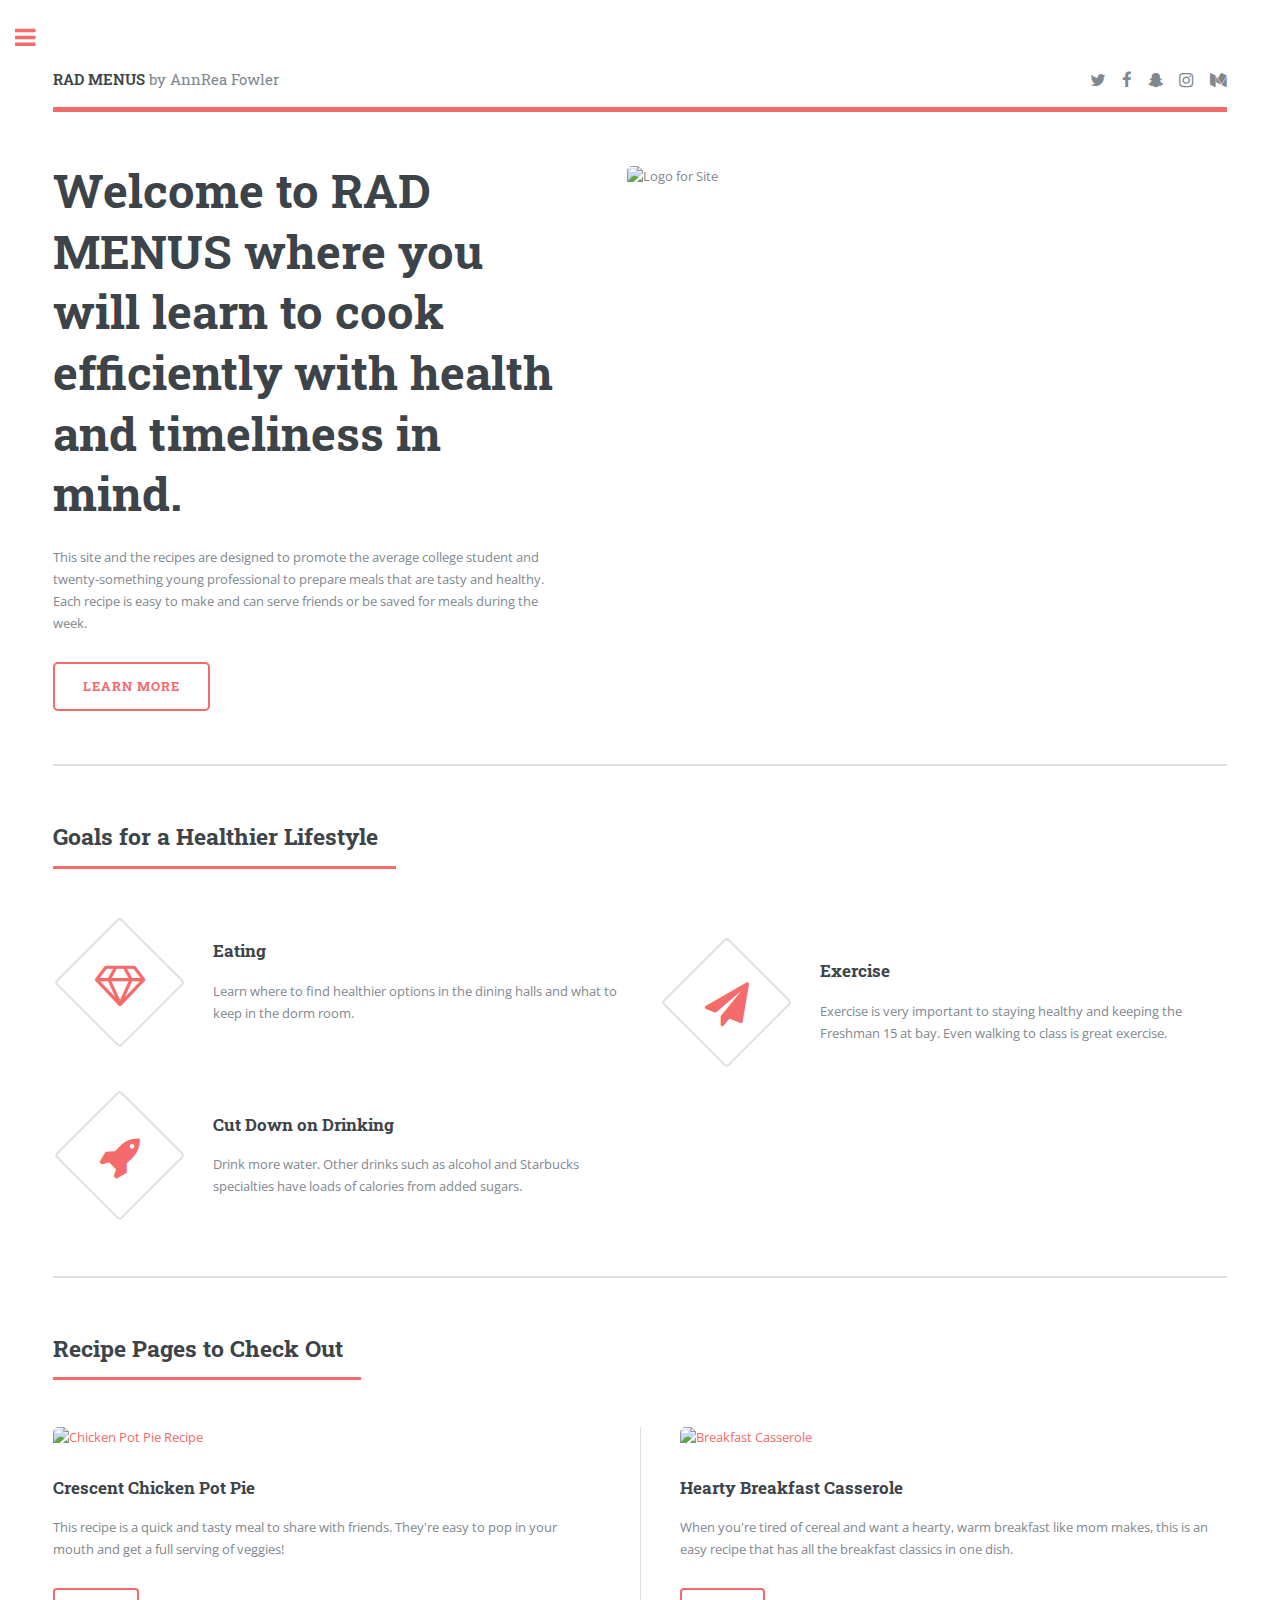
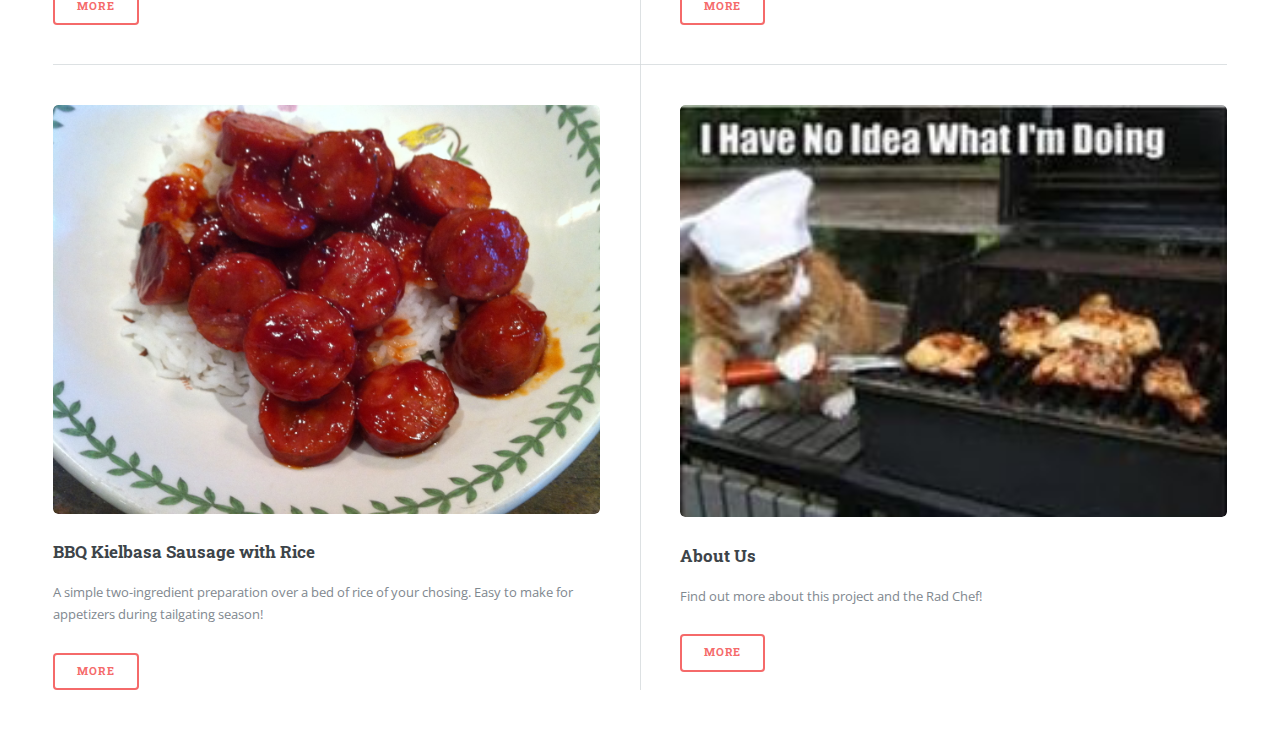
==== commit 2f4f2e3f: "n" ====
--- a/cooking/index.html
+++ b/cooking/index.html
@@ -117,7 +117,7 @@
 											</ul>
 										</article>
 										<article>
-											<a href="About.html" class="image"><img src="#" alt="" /></a>
+											<a href="About.html" class="image"><img src="CatPhoto.jpg" alt="" /></a>
 											<h3>About Us</h3>
 											<p>Find out more about this project and the Rad Chef!</p>
 											<ul class="actions">
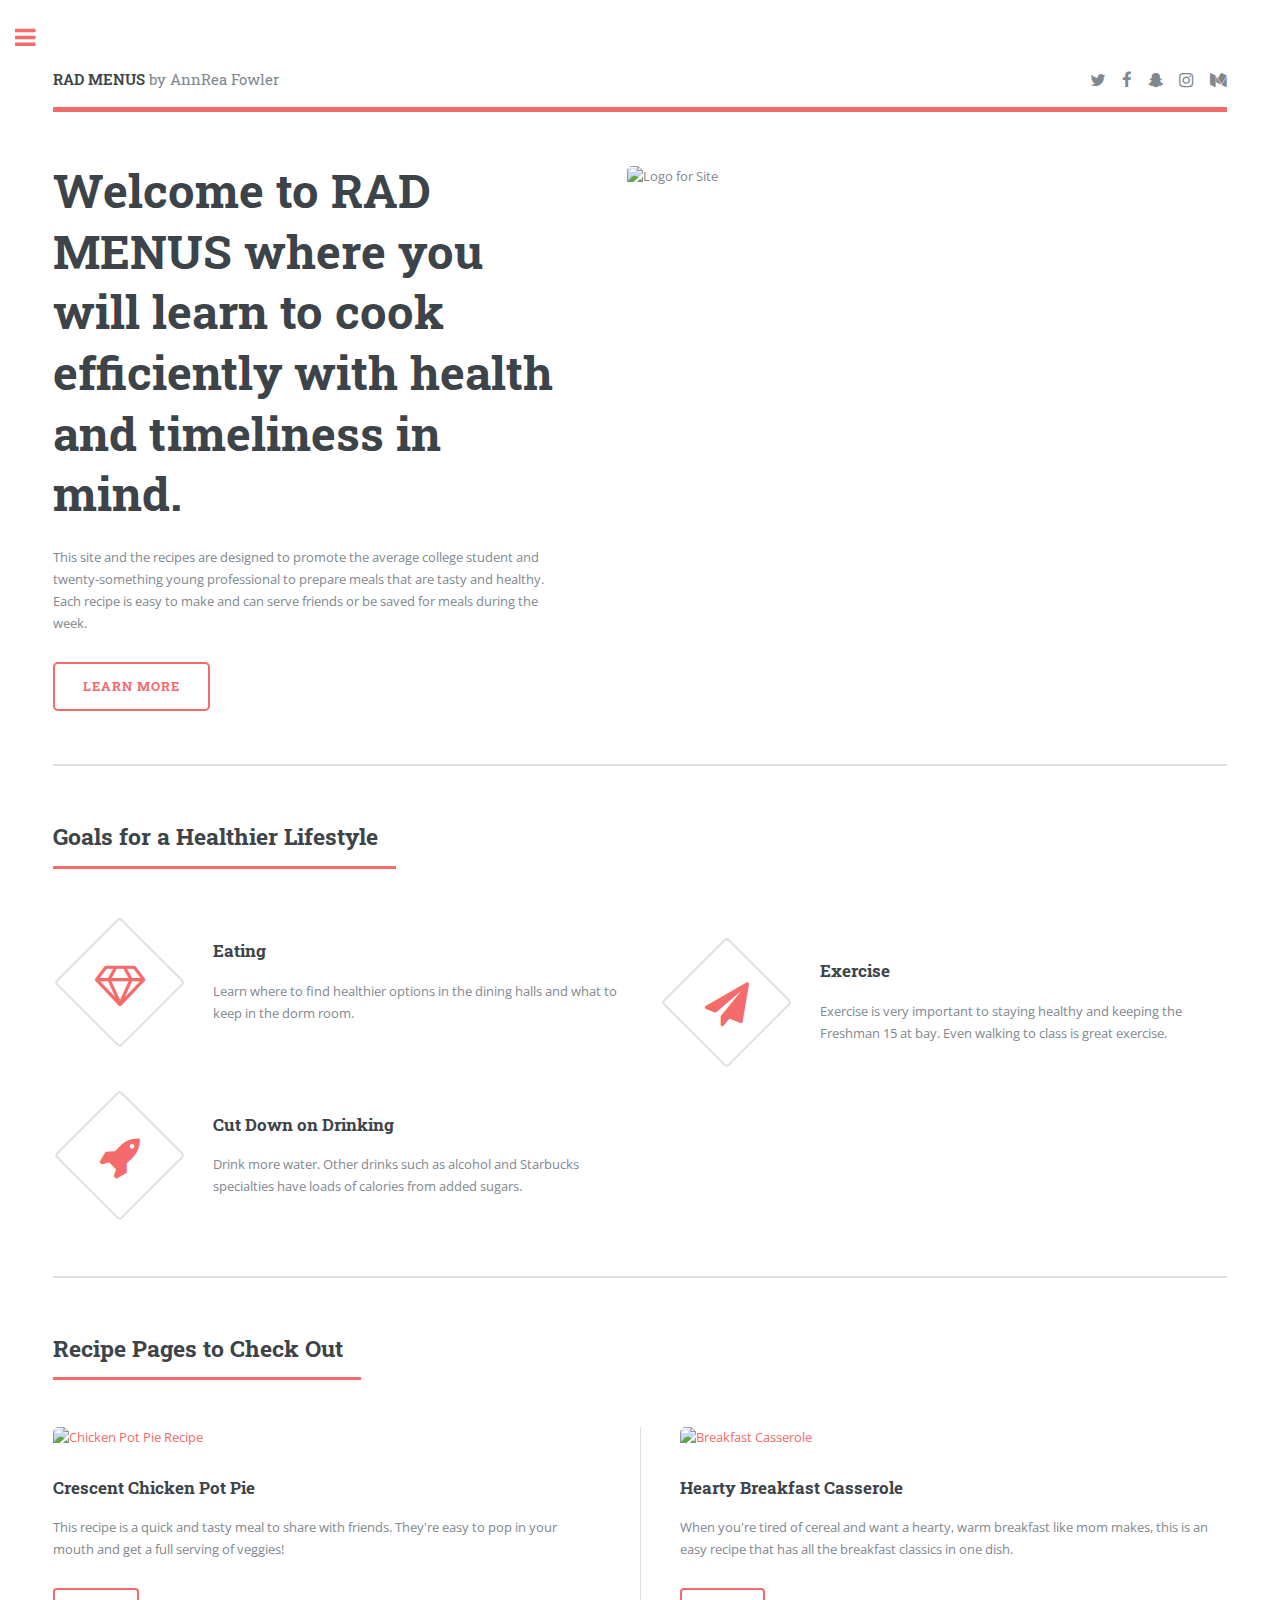
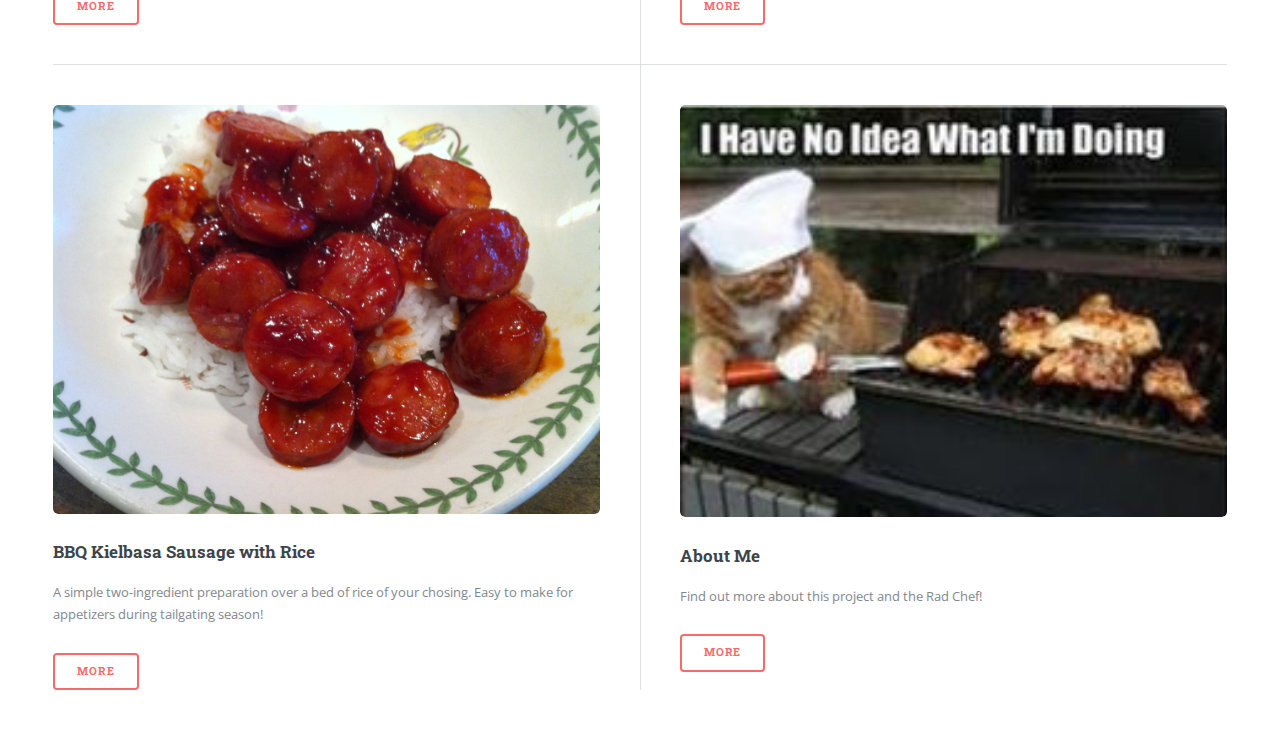
==== commit dbd3ab1d: "j" ====
--- a/cooking/index.html
+++ b/cooking/index.html
@@ -118,7 +118,7 @@
 										</article>
 										<article>
 											<a href="About.html" class="image"><img src="CatPhoto.jpg" alt="" /></a>
-											<h3>About Us</h3>
+											<h3>About Me</h3>
 											<p>Find out more about this project and the Rad Chef!</p>
 											<ul class="actions">
 												<li><a href="About.html" class="button">More</a></li>
@@ -167,7 +167,7 @@
 									</header>
 									<div class="mini-posts">
 										<article>
-											<a href="Eat_Healthy_Podcast.html" class="image"><img src="#" alt="" /></a>
+											<a href="Eat_Healthy_Podcast.html"></a>
 											<p>Listen to this podcast to find out what healthy snacks you should have in your dorm room or apartment. Also, how to make healthier decisions when eating in the dining halls.</p>
 										</article>
 									</div>
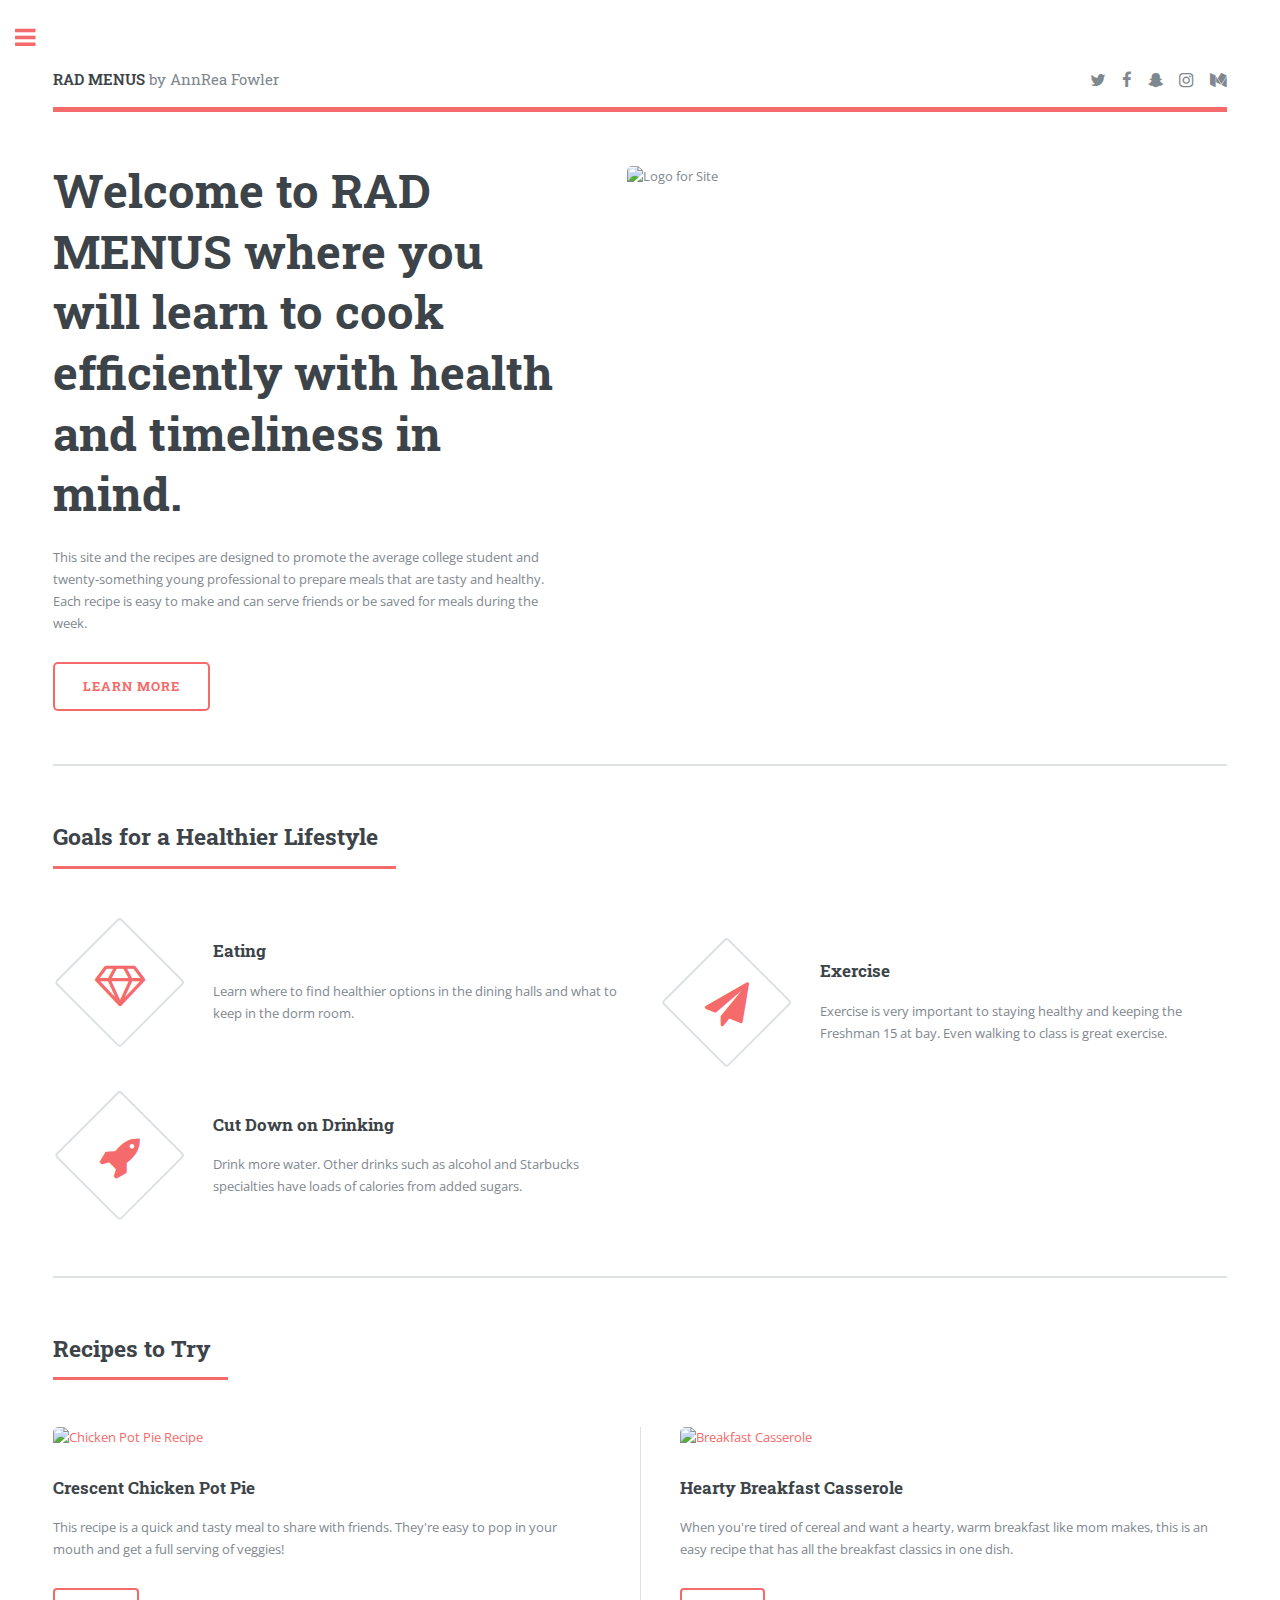
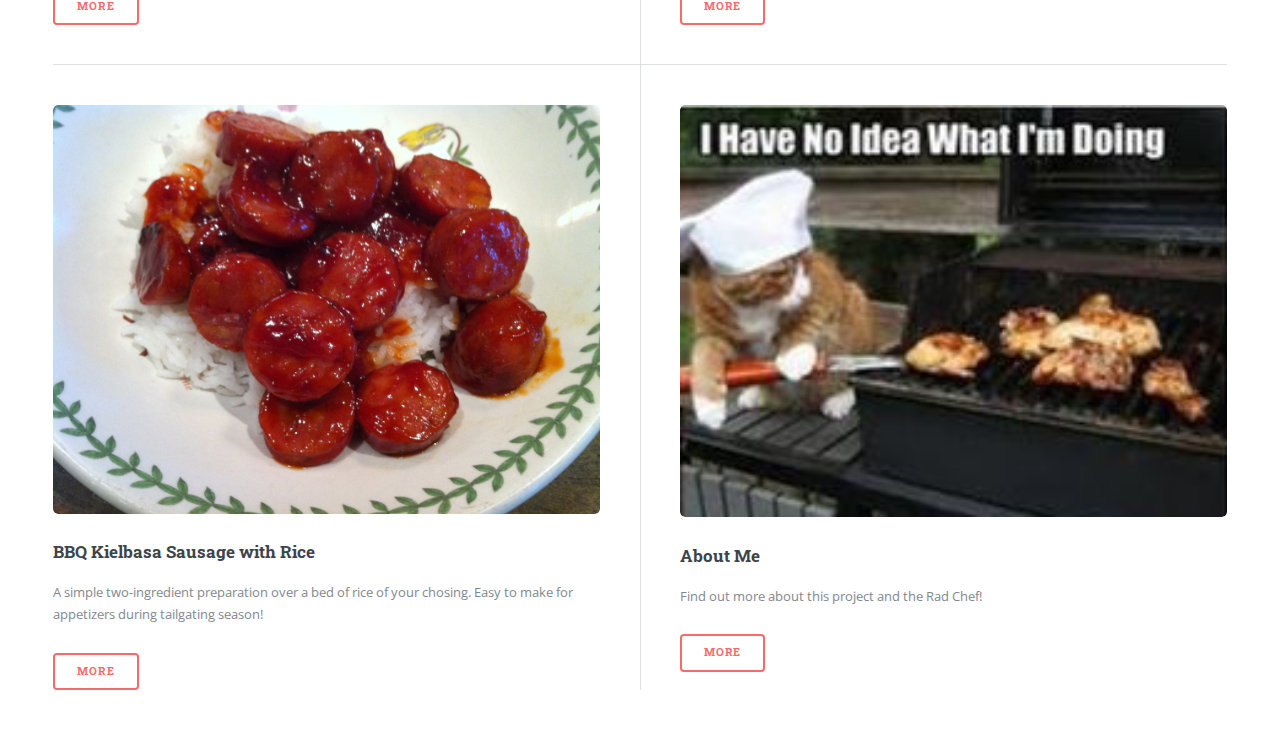
==== commit 60b8ddb4: "s" ====
--- a/cooking/index.html
+++ b/cooking/index.html
@@ -89,7 +89,7 @@
 							<!-- Section -->
 								<section>
 									<header class="major">
-										<h2>Recipe Pages to Check Out</h2>
+										<h2>Recipes to Try</h2>
 									</header>
 									<div class="posts">
 										<article>
@@ -101,7 +101,7 @@
 											</ul>
 										</article>
 										<article>
-											<a href="Hearty_Breakfast_Casserole.html" class="image"><img src="http://img.sndimg.com/food/image/upload/w_555,h_416,c_fit,fl_progressive,q_95/v1/img/recipes/50/08/9/2I3xii0cQrO5quRrZ9bZ_breakfast-casserole-1.jpg" alt="Breakfast Casserole" /></a>
+											<a href="Hearty_Breakfast_Casserole.html" class="image"><img src="Breakfast_casserole.jpg" alt="Breakfast Casserole" /></a>
 											<h3>Hearty Breakfast Casserole</h3>
 											<p>When you're tired of cereal and want a hearty, warm breakfast like mom makes, this is an easy recipe that has all the breakfast classics in one dish. </p>
 											<ul class="actions">
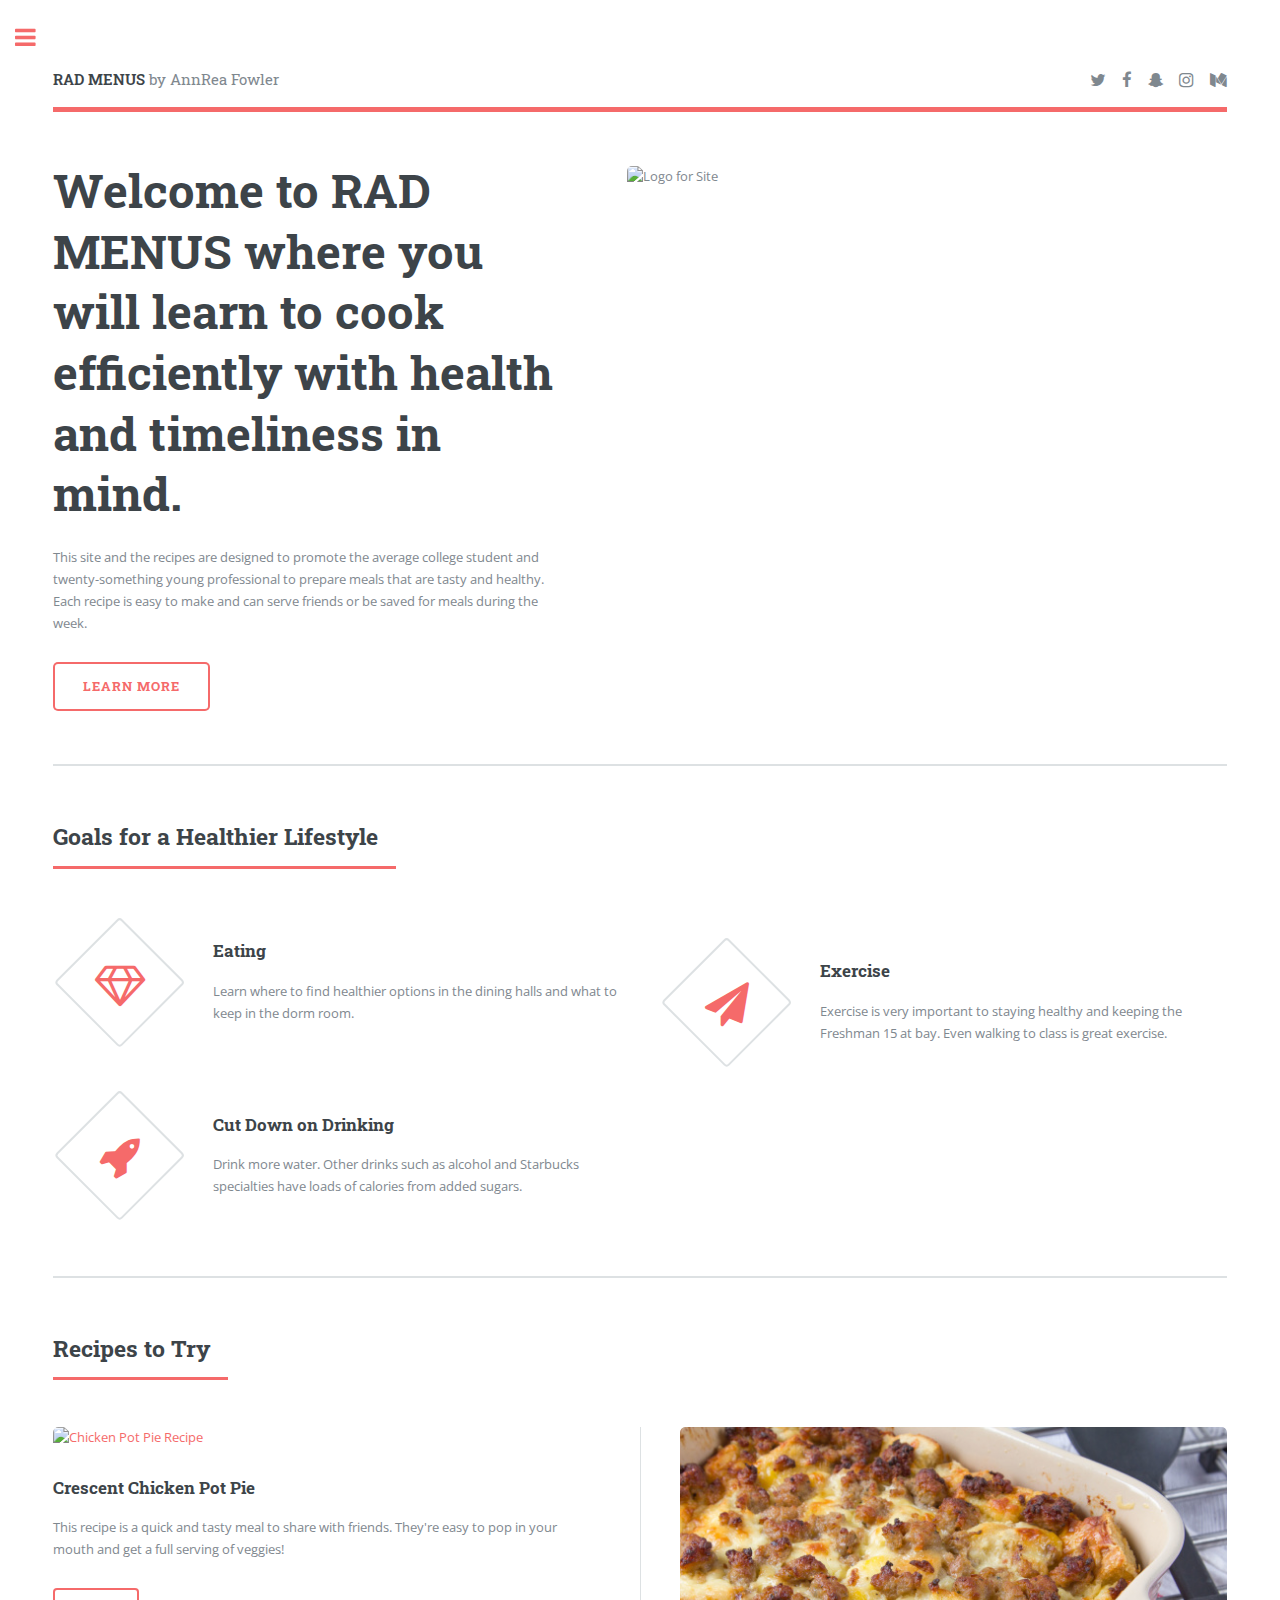
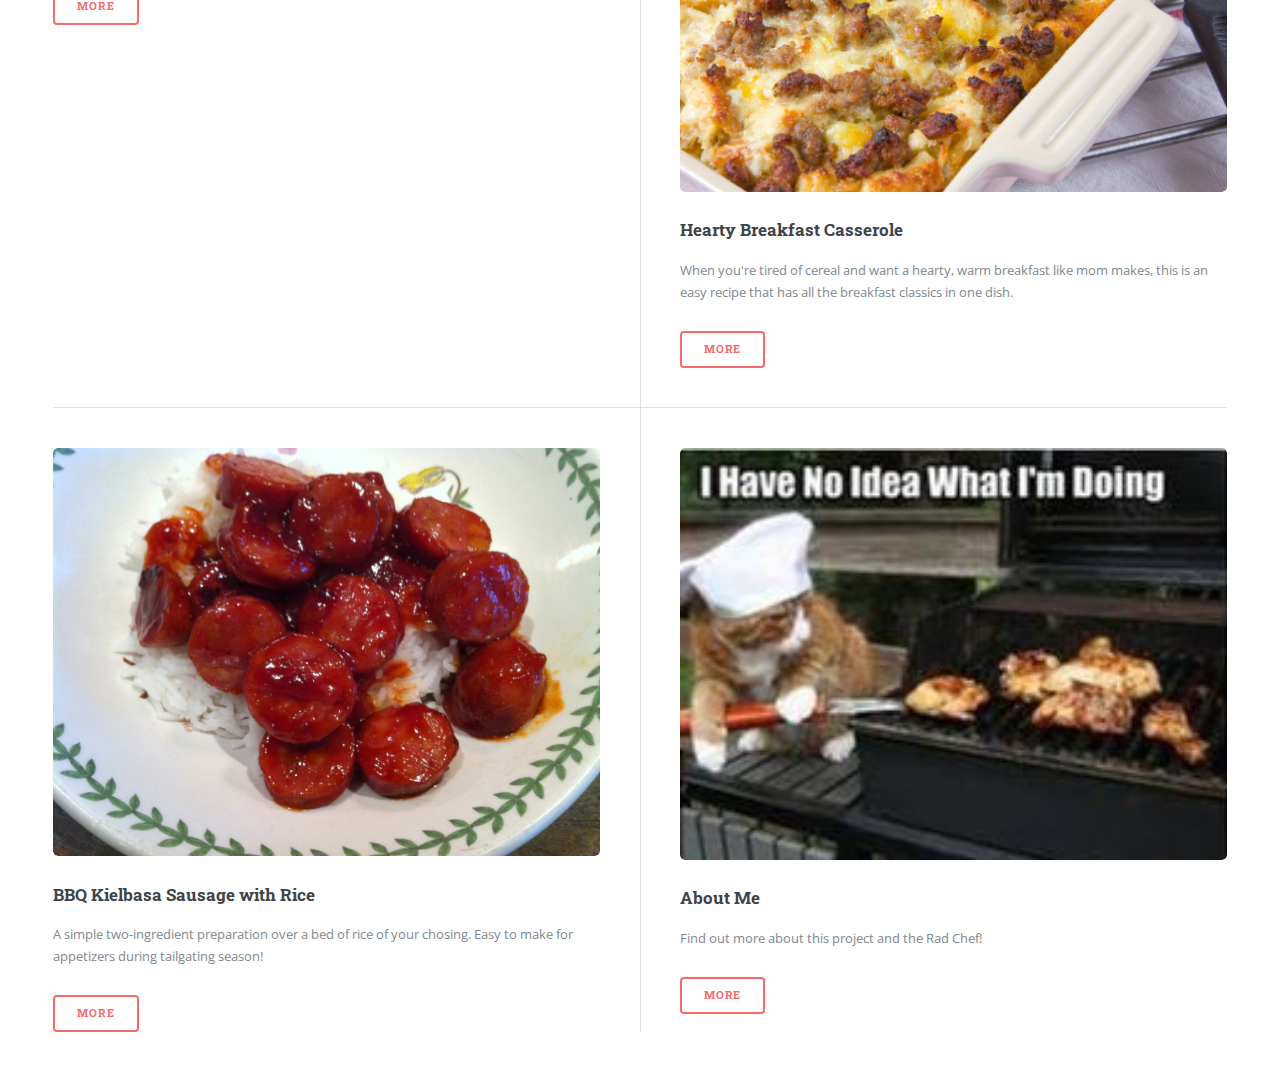
==== commit 1e4ad06d: "s" ====
--- a/cooking/index.html
+++ b/cooking/index.html
@@ -101,7 +101,7 @@
 											</ul>
 										</article>
 										<article>
-											<a href="Hearty_Breakfast_Casserole.html" class="image"><img src="Breakfast_casserole.jpg" alt="Breakfast Casserole" /></a>
+											<a href="Hearty_Breakfast_Casserole.html" class="image"><img src="Breakfast casserole.jpg" alt="Breakfast Casserole" /></a>
 											<h3>Hearty Breakfast Casserole</h3>
 											<p>When you're tired of cereal and want a hearty, warm breakfast like mom makes, this is an easy recipe that has all the breakfast classics in one dish. </p>
 											<ul class="actions">
